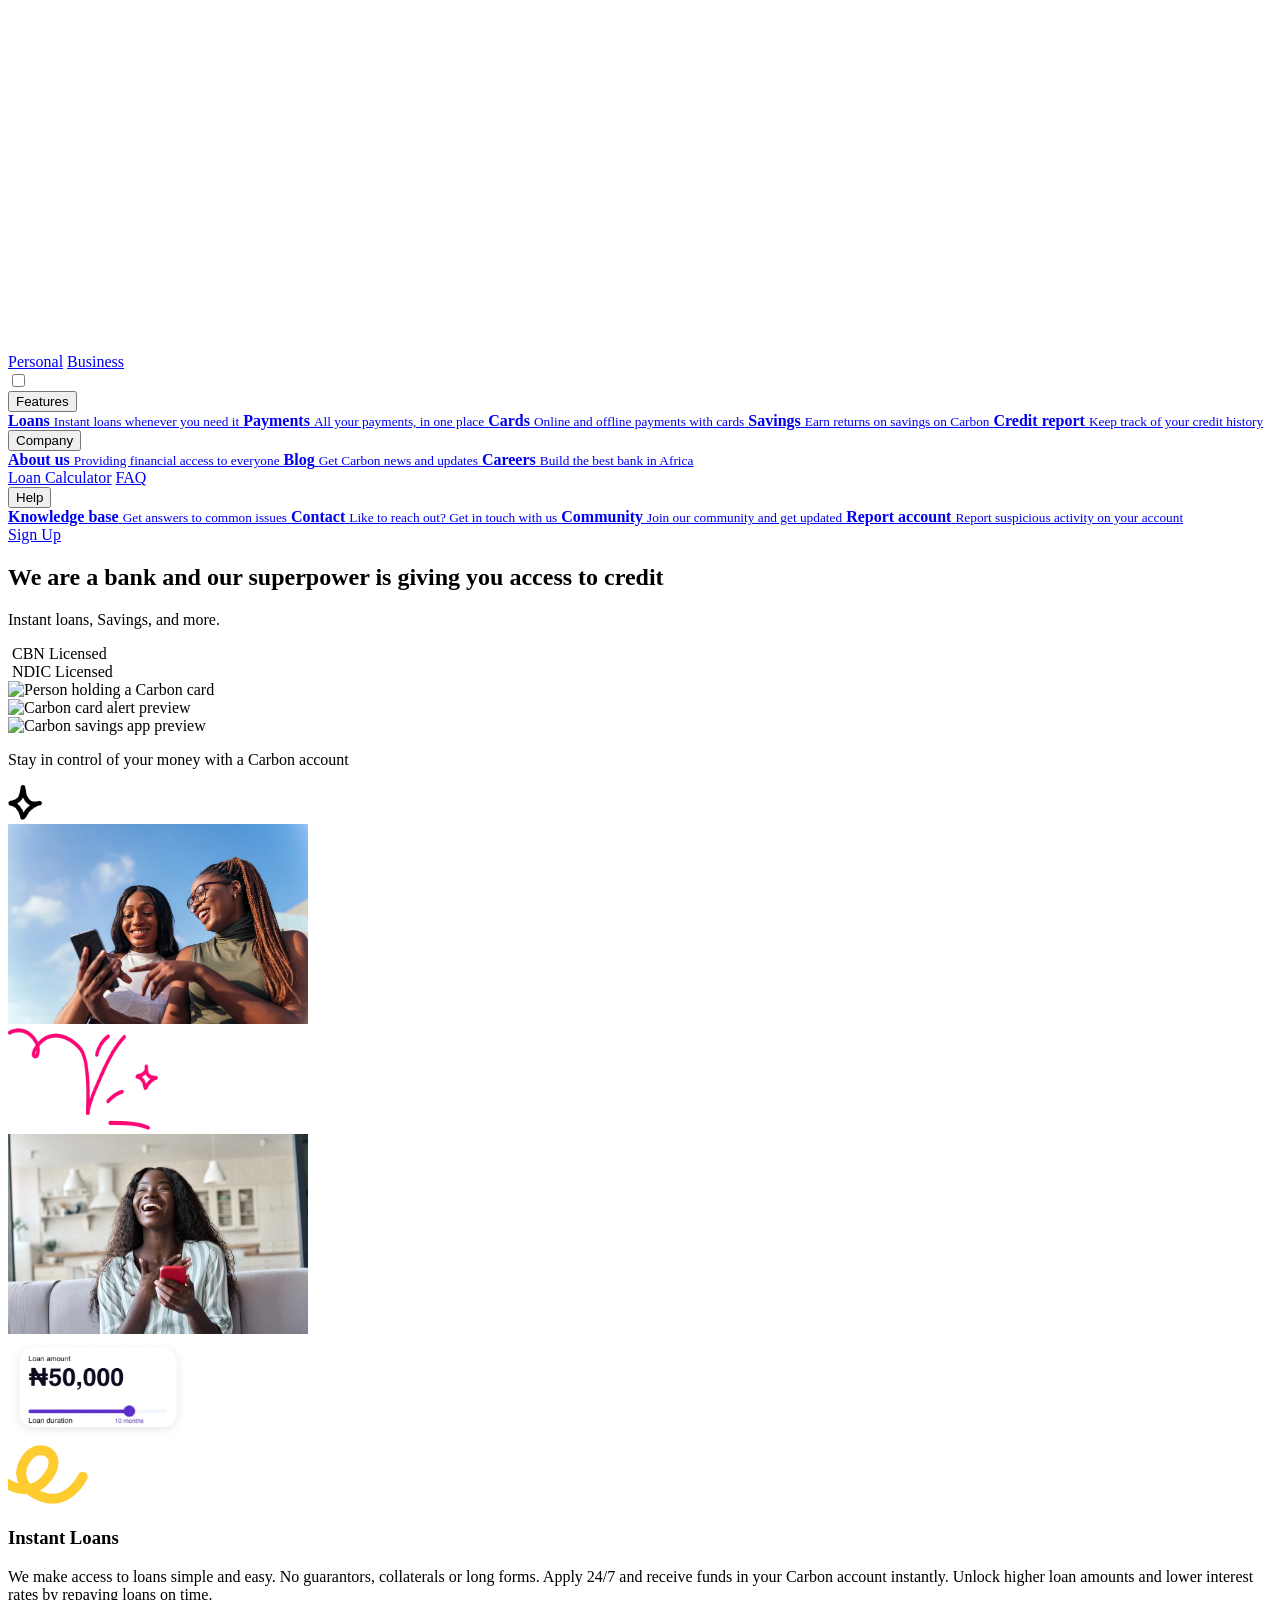
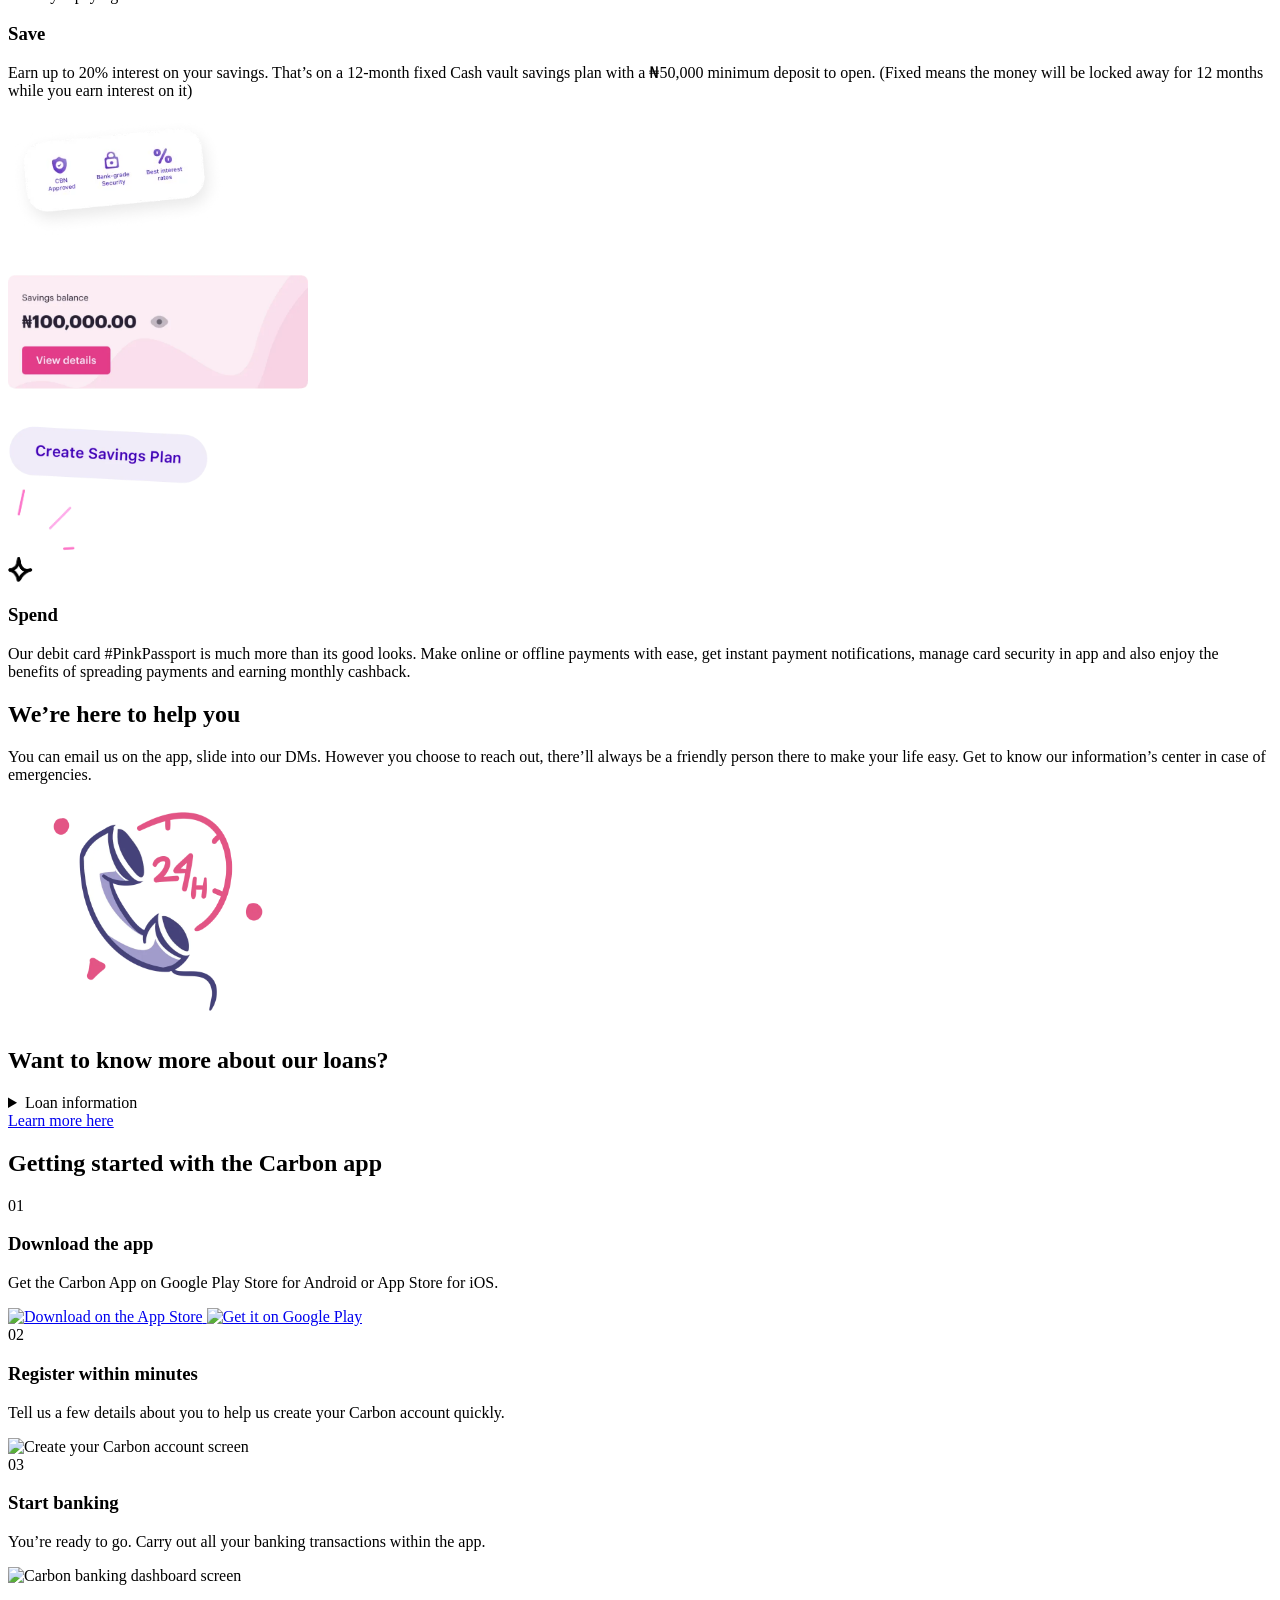
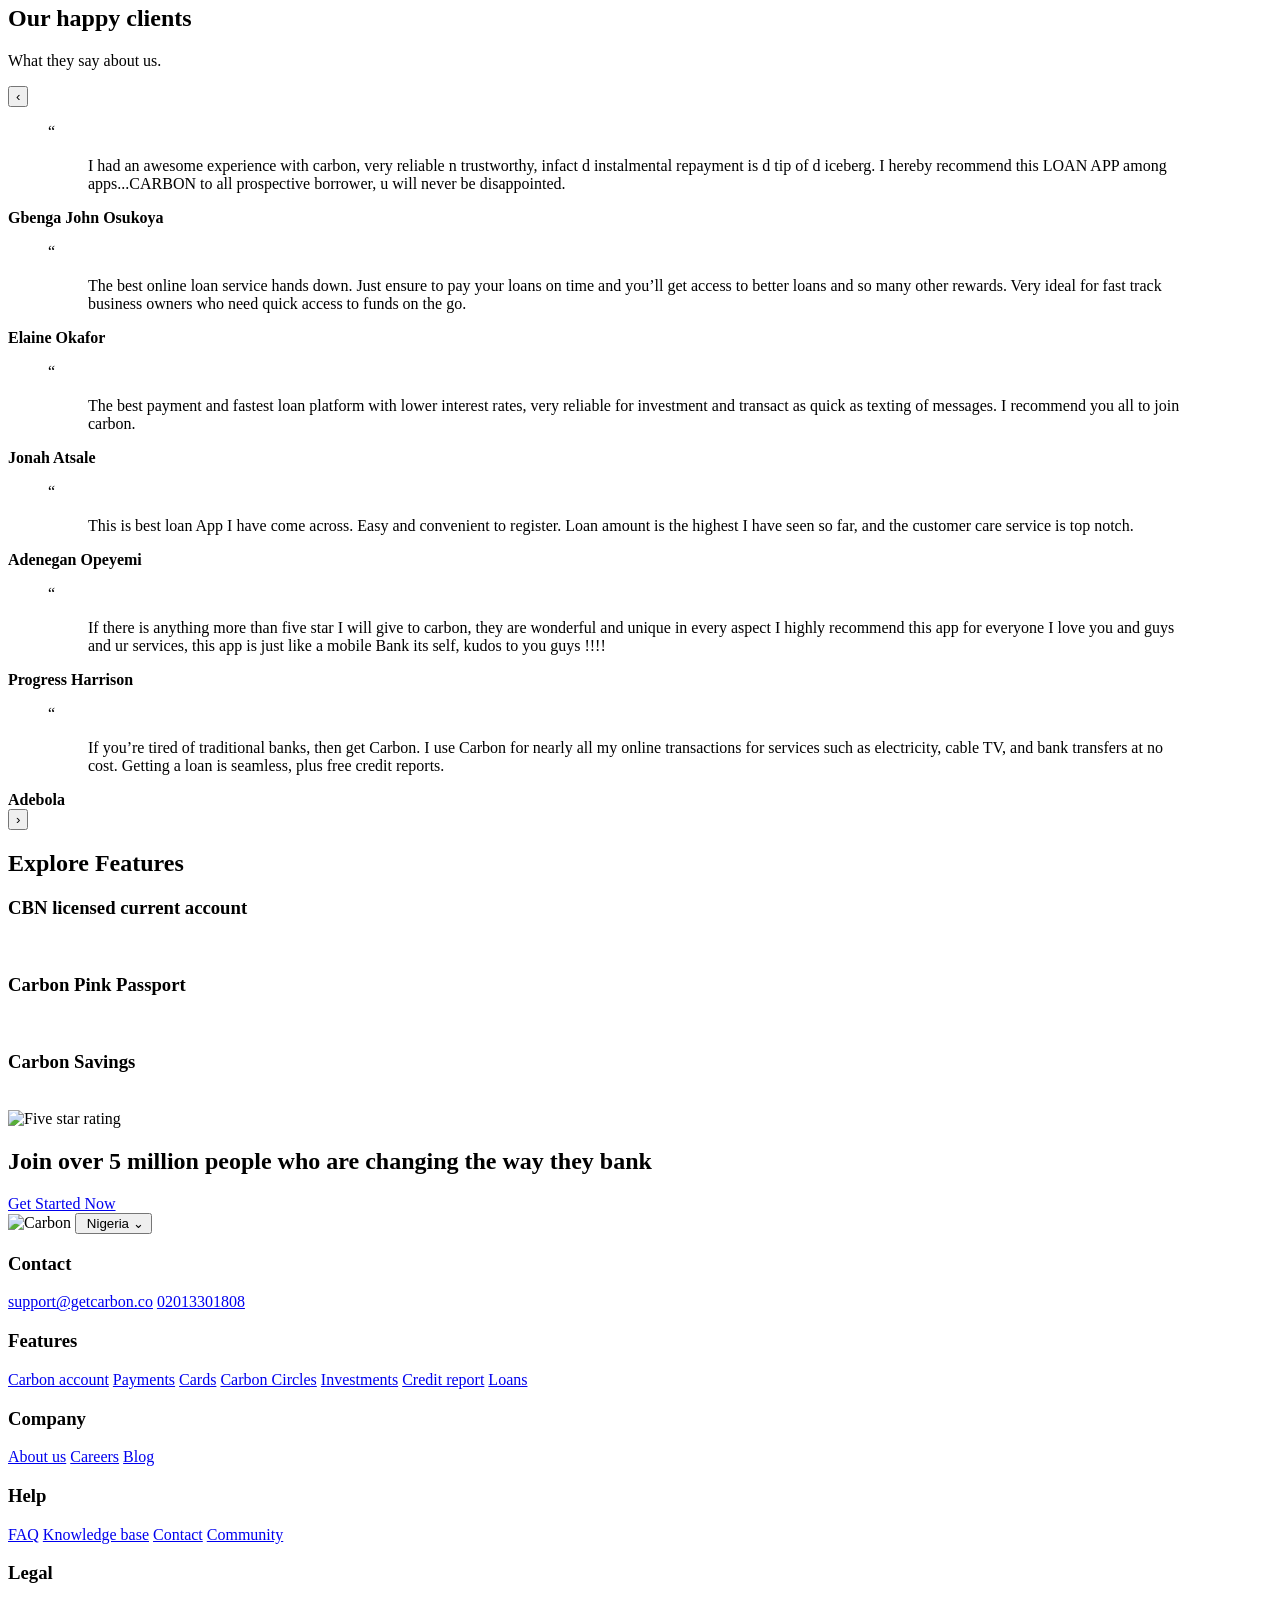
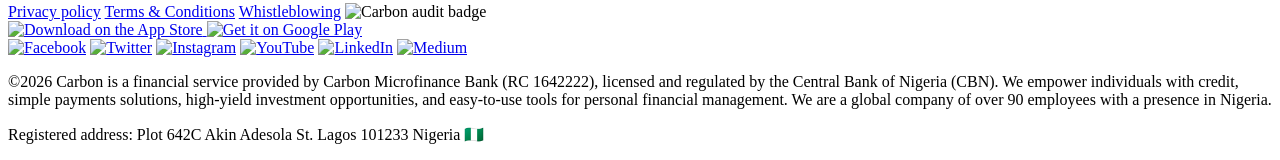
==== index.html @ a8d2ed05 "all" ====
<!doctype html>
<html lang="en">
  <head>
    <meta charset="UTF-8" />
    <meta name="viewport" content="width=device-width, initial-scale=1.0" />
    <link rel="stylesheet" href="./homepage.css" />
    <title>Carbon Homepage</title>
  </head>
  <body>
    <!-- styling header - start -->
    <header class="site-header">
      <nav class="navbar">
        <a class="brand" href="#">
          <img src="../img4faq/carbon logo.webp" alt="Carbon" />
        </a>

        <div class="plan-links" aria-label="Account type">
          <a href="#" class="active">Personal</a>
          <a href="../business.html">Business</a>
        </div>

        <input type="checkbox" id="menu-toggle" class="menu-toggle" />
        <label class="menu-button" for="menu-toggle" aria-label="Toggle menu">
          <span></span>
          <span></span>
          <span></span>
        </label>

        <!-- <div class="nav-menu">
          <div class="mobile-plan-links" aria-label="Account type">
            <a href="#" class="active">Personal</a>
            <a href="#">Business</a>
          </div> -->

          <div class="nav-item has-dropdown">
            <button class="nav-trigger" type="button">Features</button>
            <div class="dropdown features-dropdown">
              <div class="dropdown-arrow"></div>
              <a href="#" class="dropdown-link">
                <span class="drop-icon icon-loans"></span>
                <span>
                  <strong>Loans</strong>
                  <small>Instant loans whenever you need it</small>
                </span>
              </a>
              <a href="#" class="dropdown-link">
                <span class="drop-icon icon-pay"></span>
                <span>
                  <strong>Payments</strong>
                  <small>All your payments, in one place</small>
                </span>
              </a>
              <a href="#" class="dropdown-link">
                <span class="drop-icon icon-card"></span>
                <span>
                  <strong>Cards</strong>
                  <small>Online and offline payments with cards</small>
                </span>
              </a>
               <a href="#" class="dropdown-link">
                <span class="drop-icon icon-save"></span>
                <span>
                  <strong>Savings</strong>
                  <small>Earn returns on savings on Carbon</small>
                </span>
              </a>
              <a href="#" class="dropdown-link">
                <!-- <span class="drop-icon icon-report"></span> -->
                <span>
                  <!-- <strong>Credit report</strong> -->
                  <!-- <small>Keep track of your credit history</small> -->
                </span>
              </a>
              <a href="#" class="dropdown-link">
                <span class="drop-icon icon-report"></span>
                <span>
                  <strong>Credit report</strong>
                  <small>Keep track of your credit history</small>
                </span>
              </a>
            </div>
          </div>

          <div class="nav-item has-dropdown">
            <button class="nav-trigger" type="button">Company</button>
            <div class="dropdown company-dropdown">
              <div class="dropdown-arrow"></div>
              <a href="#" class="dropdown-link">
                <span class="drop-icon icon-about"></span>
                <span>
                  <strong>About us</strong>
                  <small>Providing financial access to everyone</small>
                </span>
              </a>
              <a href="#" class="dropdown-link">
                <span class="drop-icon icon-blog"></span>
                <span>
                  <strong>Blog</strong>
                  <small>Get Carbon news and updates</small>
                </span>
              </a>
              <a href="#" class="dropdown-link">
                <span class="drop-icon icon-career"></span>
                <span>
                  <strong>Careers</strong>
                  <small>Build the best bank in Africa</small>
                </span>
              </a>
              
            </div>
          </div>

          <a class="nav-link" href="../loanCalculator.html">Loan Calculator</a>
          <a class="nav-link" href="../faqs.html">FAQ</a>

          <div class="nav-item has-dropdown">
            <button class="nav-trigger" type="button">Help</button>
            <div class="dropdown help-dropdown">
              <div class="dropdown-arrow"></div>
              <a href="#" class="dropdown-link">
                <span class="drop-icon icon-knowledge"></span>
                <span>
                  <strong>Knowledge base</strong>
                  <small>Get answers to common issues</small>
                </span>
              </a>
              <a href="#" class="dropdown-link">
                <span class="drop-icon icon-contact"></span>
                <span>
                  <strong>Contact</strong>
                  <small>Like to reach out? Get in touch with us</small>
                </span>
              </a>
              <a href="#" class="dropdown-link">
                <span class="drop-icon icon-community"></span>
                <span>
                  <strong>Community</strong>
                  <small>Join our community and get updated</small>
                </span>
              </a>
              <a href="#" class="dropdown-link">
                <span class="drop-icon icon-warning"></span>
                <span>
                  <strong>Report account</strong>
                  <small>Report suspicious activity on your account</small>
                </span>
              </a>
            </div>
          </div>

          <a class="signup-btn" href="../signUp.html">Sign Up</a>
        </div>
      </nav>
    </header>
    <!-- styling header - end -->

    <!-- styling hero section - start -->
    <main>
      <section class="hero-section">
        <div class="hero-container">
          <div class="hero-copy">
            <h1>
              We are a bank and our <span>superpower</span> is giving you access
              to <span>credit</span>
            </h1>
            <p>Instant loans, Savings, and more.</p>

            <div class="license-row">
              <div class="license-item">
                <img
                  src="https://cdn.prod.website-files.com/6453bf08503f6d73d5ffe98e/6454ea3e1748c98b28455ea2_CBN%20logo.webp"
                  alt=""
                />
                <span>CBN Licensed</span>
              </div>
              <div class="license-item">
                <img
                  src="https://cdn.prod.website-files.com/6453bf08503f6d73d5ffe98e/6454ea411748c9e878455f08_NDIC%20logo.webp"
                  alt=""
                />
                <span>NDIC Licensed</span>
              </div>
            </div>
          </div>

          <div class="hero-visual" aria-label="Carbon app product preview">
            <div class="hero-slide slide-one">
              <img
                class="hero-person"
                src="https://cdn.prod.website-files.com/6453bf08503f6d73d5ffe98e/67a9f6ff522da2e9fe4ecd03_woman-card-1.png"
                alt="Person holding a Carbon card"
              />
              <img
                class="floating-card card-market"
                src="https://cdn.prod.website-files.com/6453bf08503f6d73d5ffe98e/65f042e6f8c3355833edacfa_Circle%20Market.png"
                alt=""
              />
              <img
                class="shape-back"
                src="https://cdn.prod.website-files.com/6453bf08503f6d73d5ffe98e/6454ea4148fc7b239d858c87_vector%20shape.webp"
                alt=""
              />
            </div>

            <div class="hero-slide slide-two">
              <img
                class="phone-card"
                src="https://cdn.prod.website-files.com/6453bf08503f6d73d5ffe98e/6454ea3c7ae02d714b0a6a77_card%20alert%20hero%202.webp"
                alt="Carbon card alert preview"
              />
              <img
                class="save-card"
                src="https://cdn.prod.website-files.com/6453bf08503f6d73d5ffe98e/645ad645b2f0b5e27959e28c_save%20card%202.webp"
                alt=""
              />
            </div>

            <div class="hero-slide slide-three">
              <img
                class="savings-card"
                src="https://cdn.prod.website-files.com/6453bf08503f6d73d5ffe98e/645ad69eccab5779154c7b4f_savings%20main%20card.webp"
                alt="Carbon savings app preview"
              />
            </div>
          </div>
        </div>
      </section>
    </main>
    <!-- styling hero section - end -->

    <!-- styling the stay in control section - start -->
    <section>
      <div class="stay-in-control-wrapper">
        <div class="sic-container">
          <div class="sic-box">
            <p class="sic-paragraph">
              Stay in control of your money with a Carbon account
            </p>
          </div>

          <div class="threeimages-container">
            <div class="black-kite">
              <img
                src="./img4homepage/black kite.webp"
                alt=""
                width="35px"
                height="35px"
              />
            </div>
            <div class="smiling-girls">
              <img
                src="./img4homepage/girls smiling at a phone .webp"
                alt=""
                width="300px"
                height="200.09px"
              />
            </div>
            <!-- <div class="red-kite">
              <img src="./img4homepage/red kite.webp" alt="" />
            </div> -->
            <div class="sic-redRibbon">
              <img
                src="./img4homepage/stay in control red ribbon.webp"
                alt=""
                width="150px"
                height="101.73px"
              />
            </div>
          </div>
        </div>
      </div>
    </section>
    <!-- styling the stay in control section - end -->

    <section>
      <!-- styling the instant loan section - start -->
      <div class="instant-loan-wrapper">
        <div class="instant-loan-container">
          <div class="il-images-box">
            <div class="il-happy-woman">
              <img
                src="./img4homepage/instant-loan-happy-woman.webp"
                alt="instant-loan-happy-woman"
                width="300px"
                height="200.09px"
              />
            </div>
            <div class="il-loanAmount">
              <img
                src="./img4homepage/instant-loan-amount.webp"
                alt="instant-loan-amount"
                width="180px"
                height="103.81px"
              />
            </div>
            <div class="il-yellowRibbon">
              <img
                src="./img4homepage/instant-loan-yellow-ribbon.webp"
                alt="instant-loan-yellow-ribbon"
                width="80px"
                height="58.98px"
              />
            </div>
          </div>

          <div class="il-texts">
            <h3 class="il-header">Instant Loans</h3>
            <p class="il-paragraph">
              We make access to loans simple and easy. No guarantors,
              collaterals or long forms. Apply 24/7 and receive funds in your
              Carbon account instantly. Unlock higher loan amounts and lower
              interest rates by repaying loans on time.
            </p>
          </div>
        </div>
      </div>
      <!-- styling the instant loan section - end -->

      <!-- styling the save section - start -->
      <div class="save-wrapper">
        <div class="save-container">
          <div class="save-texts">
            <h3 class="save-header">Save</h3>
            <p class="save-paragraph">
              Earn up to 20% interest on your savings. That’s on a 12-month
              fixed Cash vault savings plan with a ₦50,000 minimum deposit to
              open. (Fixed means the money will be locked away for 12 months
              while you earn interest on it)
            </p>
          </div>

          <div class="save-images">
            <div class="cbn-approved">
              <img
                src="./img4homepage/cbn-approved.webp"
                alt=""
                width="220px"
                height="121.91px"
              />
            </div>
            <div class="savings-balance">
              <img
                src="./img4homepage/savings-balance.webp"
                alt=""
                width="300px"
                height="178.39px"
              />
            </div>
            <div class="create-savings">
              <img
                src="./img4homepage/create-savings-plan.webp"
                alt=""
                width="200px"
                height="59.07px"
              />
            </div>
            <div class="three-lines">
              <img
                src="./img4homepage/three-lines.webp"
                alt=""
                width="80px"
                height="64.97px"
              />
            </div>
            <div class="black-kite">
              <img
                src="./img4homepage/black kite.webp"
                alt=""
                width="25px"
                height="25px"
              />
            </div>
          </div>
        </div>
      </div>
      <!-- styling the save section - end -->
    </section>

    <!-- styling the spend section - start -->
    <section>
      <div class="spend-wrapper">
        <div class="spend-container">
          <div class="spend-texts">
            <h3 class="spend-header">Spend</h3>
            <p class="spend-paragraph">
              Our debit card <span>#PinkPassport</span> is much more than its
              good looks. Make online or offline payments with ease, get instant
              payment notifications, manage card security in app and also enjoy
              the benefits of spreading payments and earning monthly cashback.
            </p>
          </div>
        </div>
      </div>
    </section>
    <!-- styling the spend section - end -->

    <!-- styling the we're here to help you section - start -->
    <section>
      <div class="help-you-wrapper">
        <div class="help-you-container">
          <div class="help-you-texts">
            <h2 class="help-you-header">We’re here to help you</h2>
            <p class="help-you-paragraph">
              You can email us on the app, slide into our DMs. However you
              choose to reach out, there’ll always be a friendly person there to
              make your life easy. Get to know our information’s center in case
              of emergencies.
            </p>
          </div>

          <div class="telephone-box">
            <img
              src="./img4homepage/telephone-image.webp"
              alt=""
              width="300px"
              height="223.16px"
            />
          </div>
        </div>
      </div>
    </section>
    <!-- styling the we're here to help you section - end -->

    <!-- styling the know more section - start -->
    <section class="know-more-section">
      <div class="know-more-wrapper">
        <h2 class="know-more-header">Want to know more about our loans?</h2>

        <details class="know-more-accordion">
          <summary class="know-more-summary">
            <span>Loan information</span>
            <span class="know-more-icon"></span>
          </summary>
          <div class="know-more-content">
            <h3>Change the way you achieve your goals</h3>
            <p>
              We’ve made loans easily accessible to you to help you reach your
              goals and stay in control.
            </p>

            <h3>What you need to know about our loans</h3>
            <ul>
              <li>
                Loan amounts range between ₦2,500 to ₦1,000,000 with repayment
                periods from 61 days to 12 months at monthly interest rates that
                range from 4.5% to 30%.
              </li>
              <li>The Max APR is 195% per annum.</li>
              <li>No collateral or guarantor is necessary.</li>
              <li>No hidden fees.</li>
              <li>
                You unlock higher loan amounts by repaying early and carrying
                out other transactions on the app.
              </li>
            </ul>

            <h3>Representative example</h3>
            <p>
              Loan amount of ₦1,000,000 borrowed for 12 months. Monthly Interest
              Rate: 4.5%. Total amount payable: ₦1,540,000. APR: 54%. 0.03333%
              per day late fee.
            </p>
          </div>
        </details>

        <a class="know-more-btn" href="#"> Learn more here </a>
      </div>
    </section>
    <!-- styling the know more section - end -->

    <!-- styling the getting started w the carbon section - start -->
    <section class="getting-started-section">
      <div class="getting-started-container">
        <h2 class="getting-started-header">
          Getting started with the Carbon app
        </h2>

        <div class="getting-started-cards">
          <article class="getting-started-card">
            <div class="getting-card-top">
              <span class="step-badge">01</span>
              <h3>Download the app</h3>
              <p>
                Get the Carbon App on Google Play Store for Android or App Store
                for iOS.
              </p>
            </div>
            <div class="getting-card-bottom store-panel">
              <a href="https://app.adjust.com/n1z55dp">
                <img
                  src="https://cdn.prod.website-files.com/6453bf08503f6d73d5ffe98e/6454ea3cf1c1c66dc0359d17_Apple%20Store%20icon.svg"
                  alt="Download on the App Store"
                />
              </a>
              <a
                href="https://play.google.com/store/apps/details?id=com.lenddo.mobile.paylater"
              >
                <img
                  src="https://cdn.prod.website-files.com/6453bf08503f6d73d5ffe98e/6454ea41a1a2ca2c84595489_Google%20Play%20Store%20icon.svg"
                  alt="Get it on Google Play"
                />
              </a>
            </div>
          </article>

          <article class="getting-started-card">
            <div class="getting-card-top">
              <span class="step-badge">02</span>
              <h3>Register within minutes</h3>
              <p>
                Tell us a few details about you to help us create your Carbon
                account quickly.
              </p>
            </div>
            <div class="getting-card-bottom phone-panel">
              <img
                src="https://cdn.prod.website-files.com/6453bf08503f6d73d5ffe98e/6454ea40ef6fe46a6825abe2_step%202.webp"
                alt="Create your Carbon account screen"
              />
            </div>
          </article>

          <article class="getting-started-card">
            <div class="getting-card-top">
              <span class="step-badge">03</span>
              <h3>Start banking</h3>
              <p>
                You’re ready to go. Carry out all your banking transactions
                within the app.
              </p>
            </div>
            <div class="getting-card-bottom phone-panel">
              <img
                src="https://cdn.prod.website-files.com/6453bf08503f6d73d5ffe98e/6454ea409b6df40d2c625d8f_step%203.webp"
                alt="Carbon banking dashboard screen"
              />
            </div>
          </article>
        </div>
      </div>
    </section>
    <!-- styling the getting started w the carbon section - end -->

    <!-- styling the our happy clients section - start -->
    <section class="happy-clients-section">
      <div class="happy-clients-container">
        <div class="happy-clients-top">
          <div>
            <h2 class="happy-clients-header">Our happy clients</h2>
            <p class="happy-clients-subtitle">What they say about us.</p>
          </div>

          <div class="testimonial-dots" aria-hidden="true">
            <span></span>
            <span></span>
            <span></span>
            <span></span>
            <span></span>
            <span></span>
          </div>
        </div>

        <div class="testimonial-stage">
          <button class="testimonial-arrow testimonial-prev" type="button">
            ‹
          </button>

          <div class="testimonial-viewport">
            <div class="testimonial-track">
              <div class="testimonial-slide">
                <figure class="testimonial-card">
                  <div class="quote-mark">“</div>
                  <blockquote>
                    I had an awesome experience with carbon, very reliable n
                    trustworthy, infact d instalmental repayment is d tip of d
                    iceberg. I hereby recommend this LOAN APP among
                    apps...CARBON to all prospective borrower, u will never be
                    disappointed.
                  </blockquote>
                </figure>
                <div class="testimonial-author">
                  <div class="testimonial-avatar avatar-one"></div>
                  <strong>Gbenga John Osukoya</strong>
                </div>
              </div>

              <div class="testimonial-slide">
                <figure class="testimonial-card">
                  <div class="quote-mark">“</div>
                  <blockquote>
                    The best online loan service hands down. Just ensure to pay
                    your loans on time and you’ll get access to better loans and
                    so many other rewards. Very ideal for fast track business
                    owners who need quick access to funds on the go.
                  </blockquote>
                </figure>
                <div class="testimonial-author">
                  <div class="testimonial-avatar avatar-two"></div>
                  <strong>Elaine Okafor</strong>
                </div>
              </div>

              <div class="testimonial-slide">
                <figure class="testimonial-card">
                  <div class="quote-mark">“</div>
                  <blockquote>
                    The best payment and fastest loan platform with lower
                    interest rates, very reliable for investment and transact as
                    quick as texting of messages. I recommend you all to join
                    carbon.
                  </blockquote>
                </figure>
                <div class="testimonial-author">
                  <div class="testimonial-avatar avatar-three"></div>
                  <strong>Jonah Atsale</strong>
                </div>
              </div>

              <div class="testimonial-slide">
                <figure class="testimonial-card">
                  <div class="quote-mark">“</div>
                  <blockquote>
                    This is best loan App I have come across. Easy and
                    convenient to register. Loan amount is the highest I have
                    seen so far, and the customer care service is top notch.
                  </blockquote>
                </figure>
                <div class="testimonial-author">
                  <div class="testimonial-avatar avatar-four"></div>
                  <strong>Adenegan Opeyemi</strong>
                </div>
              </div>

              <div class="testimonial-slide">
                <figure class="testimonial-card">
                  <div class="quote-mark">“</div>
                  <blockquote>
                    If there is anything more than five star I will give to
                    carbon, they are wonderful and unique in every aspect I
                    highly recommend this app for everyone I love you and guys
                    and ur services, this app is just like a mobile Bank its
                    self, kudos to you guys !!!!
                  </blockquote>
                </figure>
                <div class="testimonial-author">
                  <div class="testimonial-avatar avatar-five"></div>
                  <strong>Progress Harrison</strong>
                </div>
              </div>

              <div class="testimonial-slide">
                <figure class="testimonial-card">
                  <div class="quote-mark">“</div>
                  <blockquote>
                    If you’re tired of traditional banks, then get Carbon. I use
                    Carbon for nearly all my online transactions for services
                    such as electricity, cable TV, and bank transfers at no
                    cost. Getting a loan is seamless, plus free credit reports.
                  </blockquote>
                </figure>
                <div class="testimonial-author">
                  <div class="testimonial-avatar avatar-six"></div>
                  <strong>Adebola</strong>
                </div>
              </div>
            </div>
          </div>

          <button class="testimonial-arrow testimonial-next" type="button">
            ›
          </button>
        </div>
      </div>
    </section>
    <!-- styling the our happy clients section - end -->

    <!-- styling the explore features section - start -->
    <section class="explore-features-section">
      <div class="explore-features-container">
        <h2 class="explore-features-header">Explore Features</h2>

        <div class="explore-feature-cards">
          <article class="explore-feature-card feature-account">
            <h3>CBN licensed current account</h3>
            <img
              src="https://cdn.prod.website-files.com/6453bf08503f6d73d5ffe98e/6454ea3f48fc7bd5a5858c7e_lock.webp"
              alt=""
            />
          </article>

          <article class="explore-feature-card feature-passport">
            <h3>Carbon Pink Passport</h3>
            <img
              src="https://cdn.prod.website-files.com/6453bf08503f6d73d5ffe98e/67ab09f4602e1a759a7ead82_debit-card.png"
              alt=""
            />
          </article>

          <article class="explore-feature-card feature-savings">
            <h3>Carbon Savings</h3>
            <img
              src="https://cdn.prod.website-files.com/6453bf08503f6d73d5ffe98e/646613989ac983ebfa9ce8a1_Savings%201.webp"
              alt=""
            />
          </article>
        </div>
      </div>
    </section>
    <!-- styling the explore features section - end -->

    <!-- styling the five star section - start -->
    <section class="five-star-section">
      <div class="five-star-container">
        <img
          class="five-star-rating"
          src="https://cdn.prod.website-files.com/6453bf08503f6d73d5ffe98e/645df70bfe34a96ff873264b_rating%20-%205%20star.svg"
          alt="Five star rating"
        />
        <h2 class="five-star-header">
          Join over <span>5 million</span> people who are changing the way they
          bank
        </h2>
        <a class="five-star-btn" href="../signUp.html">Get Started Now</a>
      </div>
    </section>
    <!-- styling the five star section - end -->

    <!-- styling the footer - start -->
    <footer class="carbon-home-footer">
      <div class="footer-main">
        <div class="footer-brand-col">
          <img
            class="footer-logo"
            src="https://cdn.prod.website-files.com/6453bf08503f6d73d5ffe98e/6453eb55073030cb720870f7_carbon-logo-white.webp"
            alt="Carbon"
          />

          <button class="country-select" type="button">
            <img
              src="https://cdn.prod.website-files.com/6453bf08503f6d73d5ffe98e/645e07941b9dbaee684fcf82_Image%2048.svg"
              alt=""
            />
            Nigeria
            <span>⌄</span>
          </button>

          <div class="footer-contact">
            <h3>Contact</h3>
            <a href="mailto:support@getcarbon.co">support@getcarbon.co</a>
            <a href="tel:02013301808">02013301808</a>
          </div>
        </div>

        <div class="footer-links-col">
          <h3>Features</h3>
          <a href="#">Carbon account</a>
          <a href="#">Payments</a>
          <a href="#">Cards</a>
          <a href="#">Carbon Circles</a>
          <a href="#">Investments</a>
          <a href="#">Credit report</a>
          <a href="#">Loans</a>
        </div>

        <div class="footer-links-col">
          <h3>Company</h3>
          <a href="#">About us</a>
          <a href="#">Careers</a>
          <a href="#">Blog</a>
        </div>

        <div class="footer-links-col">
          <h3>Help</h3>
          <a href="../faqs.html">FAQ</a>
          <a href="#">Knowledge base</a>
          <a href="#">Contact</a>
          <a href="#">Community</a>
        </div>

        <div class="footer-links-col footer-legal-col">
          <h3>Legal</h3>
          <a href="#">Privacy policy</a>
          <a href="#">Terms &amp; Conditions</a>
          <a href="#">Whistleblowing</a>
          <img
            class="audit-badge"
            src="https://cdn.prod.website-files.com/6453bf08503f6d73d5ffe98e/69b024541b9fe8f08506f688_Screenshot%202026-03-10%20at%203.00.21%E2%80%AFPM.png"
            alt="Carbon audit badge"
          />
        </div>
      </div>

      <div class="footer-bottom">
        <div class="store-badges">
          <a href="#">
            <img
              src="https://cdn.prod.website-files.com/6453bf08503f6d73d5ffe98e/645e07941b9dbaee684fcf89_Download_on_the_App_Store_Badge.svg"
              alt="Download on the App Store"
            />
          </a>
          <a href="#">
            <img
              src="https://cdn.prod.website-files.com/6453bf08503f6d73d5ffe98e/645e07941b9dbaee684fcf86_Google_Play_Store_badge_EN.svg"
              alt="Get it on Google Play"
            />
          </a>
        </div>

        <div class="footer-socials">
          <a href="#"
            ><img
              src="https://cdn.prod.website-files.com/6453bf08503f6d73d5ffe98e/645e07941b9dbaee684fcf83_008-facebook.svg"
              alt="Facebook"
          /></a>
          <a href="#"
            ><img
              src="https://cdn.prod.website-files.com/6453bf08503f6d73d5ffe98e/645e07941b9dbaee684fcf8b_001-twitter.svg"
              alt="Twitter"
          /></a>
          <a href="#"
            ><img
              src="https://cdn.prod.website-files.com/6453bf08503f6d73d5ffe98e/645e07941b9dbaee684fcf8a_011-instagram.svg"
              alt="Instagram"
          /></a>
          <a href="#"
            ><img
              src="https://cdn.prod.website-files.com/6453bf08503f6d73d5ffe98e/645e07941b9dbaee684fcf88_007-youtube.svg"
              alt="YouTube"
          /></a>
          <a href="#"
            ><img
              src="https://cdn.prod.website-files.com/6453bf08503f6d73d5ffe98e/645e07941b9dbaee684fcf87_010-linkedin.svg"
              alt="LinkedIn"
          /></a>
          <a href="#"
            ><img
              src="https://cdn.prod.website-files.com/6453bf08503f6d73d5ffe98e/645e07941b9dbaee684fcf84_006-tumblr.svg"
              alt="Medium"
          /></a>
        </div>
      </div>

      <div class="footer-legal-text">
        <p>
          ©2026 Carbon is a financial service provided by Carbon Microfinance
          Bank (RC 1642222), licensed and regulated by the Central Bank of
          Nigeria (CBN). We empower individuals with credit, simple payments
          solutions, high-yield investment opportunities, and easy-to-use tools
          for personal financial management. We are a global company of over 90
          employees with a presence in Nigeria.
        </p>
        <p>
          Registered address: Plot 642C Akin Adesola St. Lagos 101233 Nigeria 🇳🇬
        </p>
      </div>
    </footer>
    <!-- styling the footer - end -->
  </body>
</html>
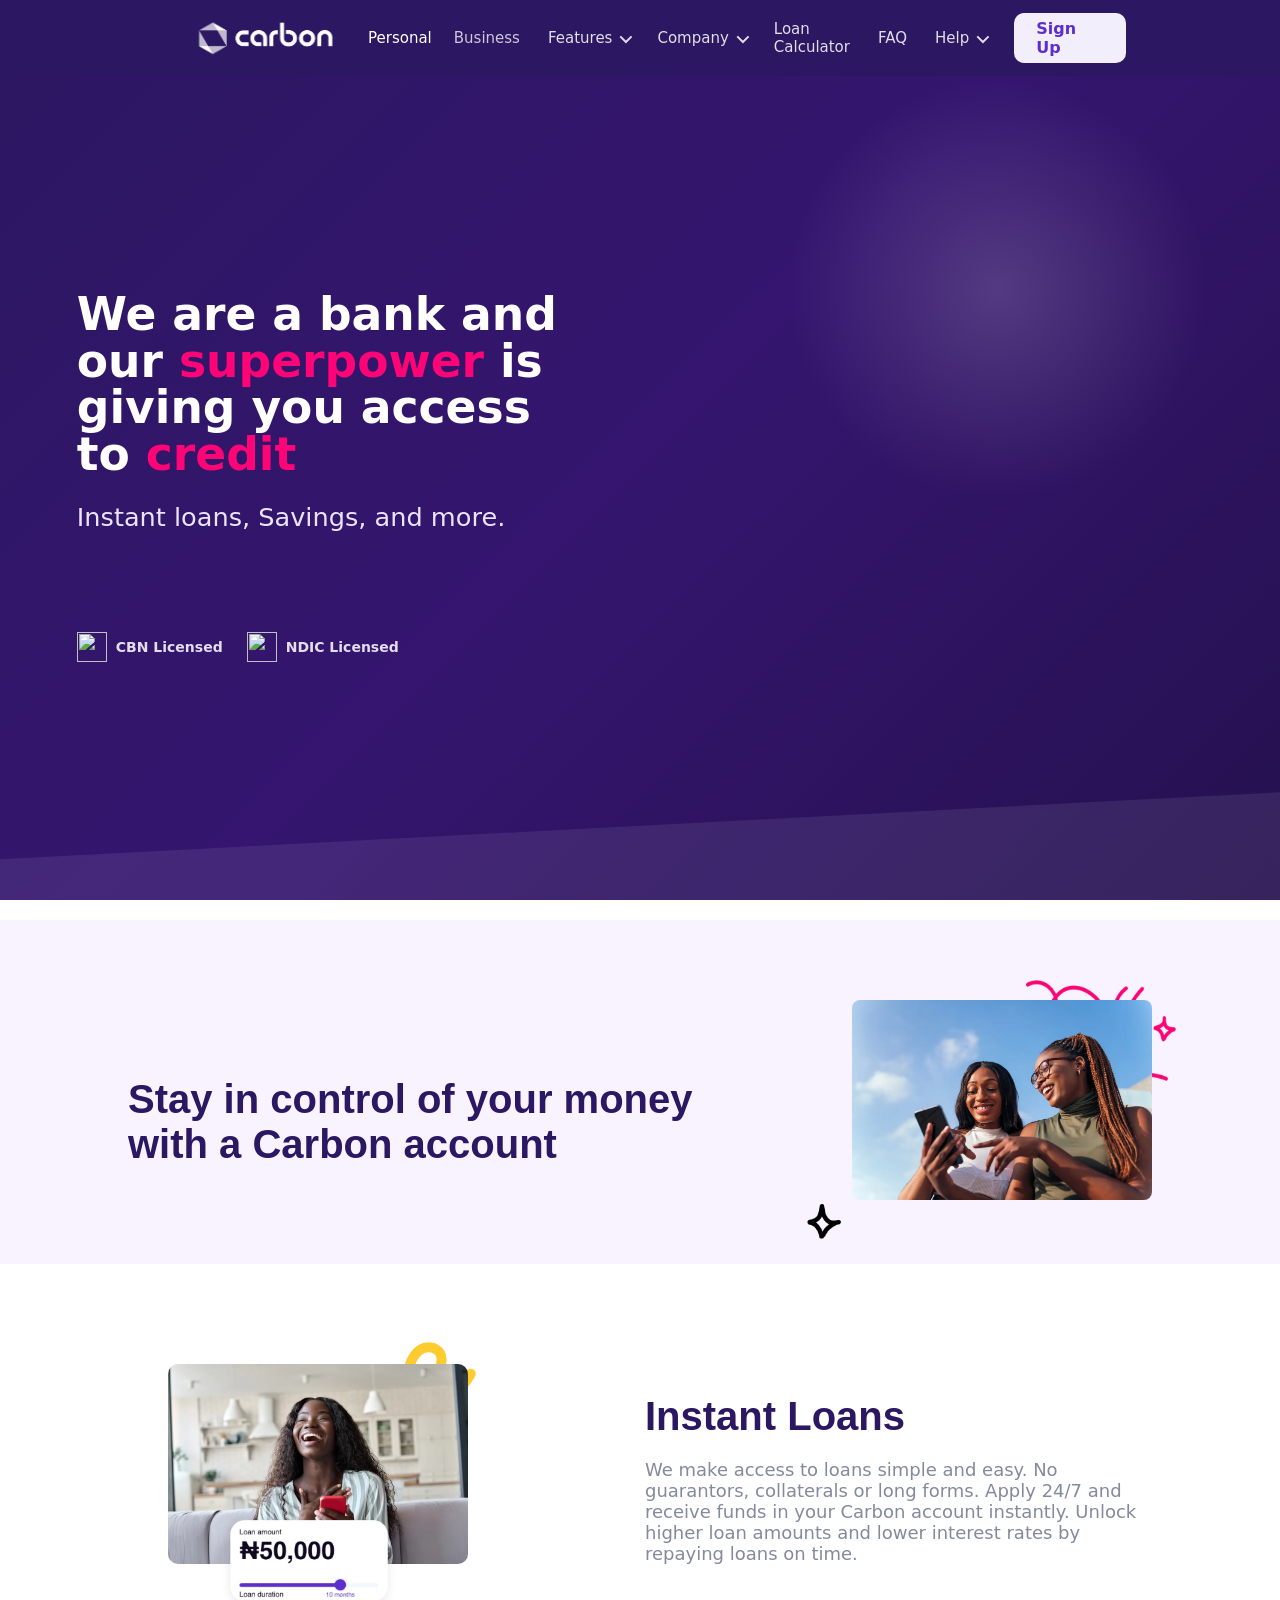
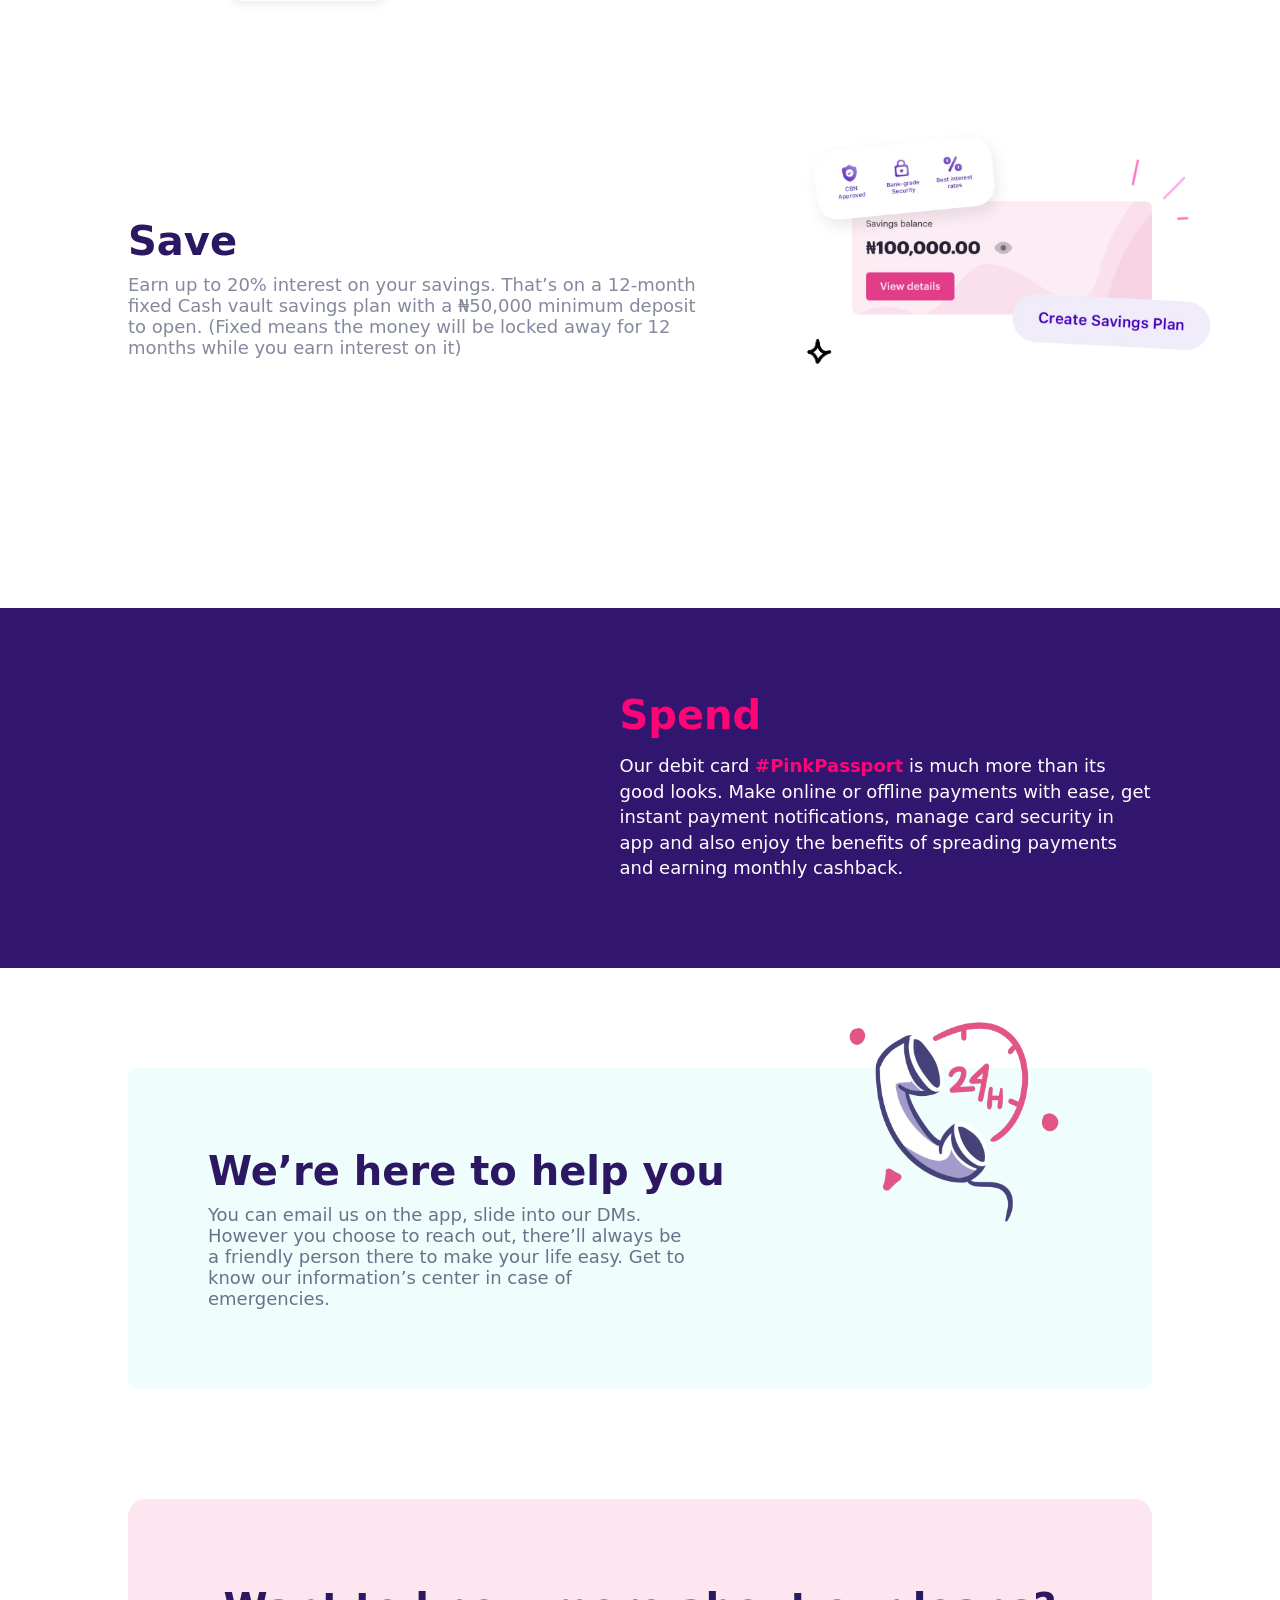
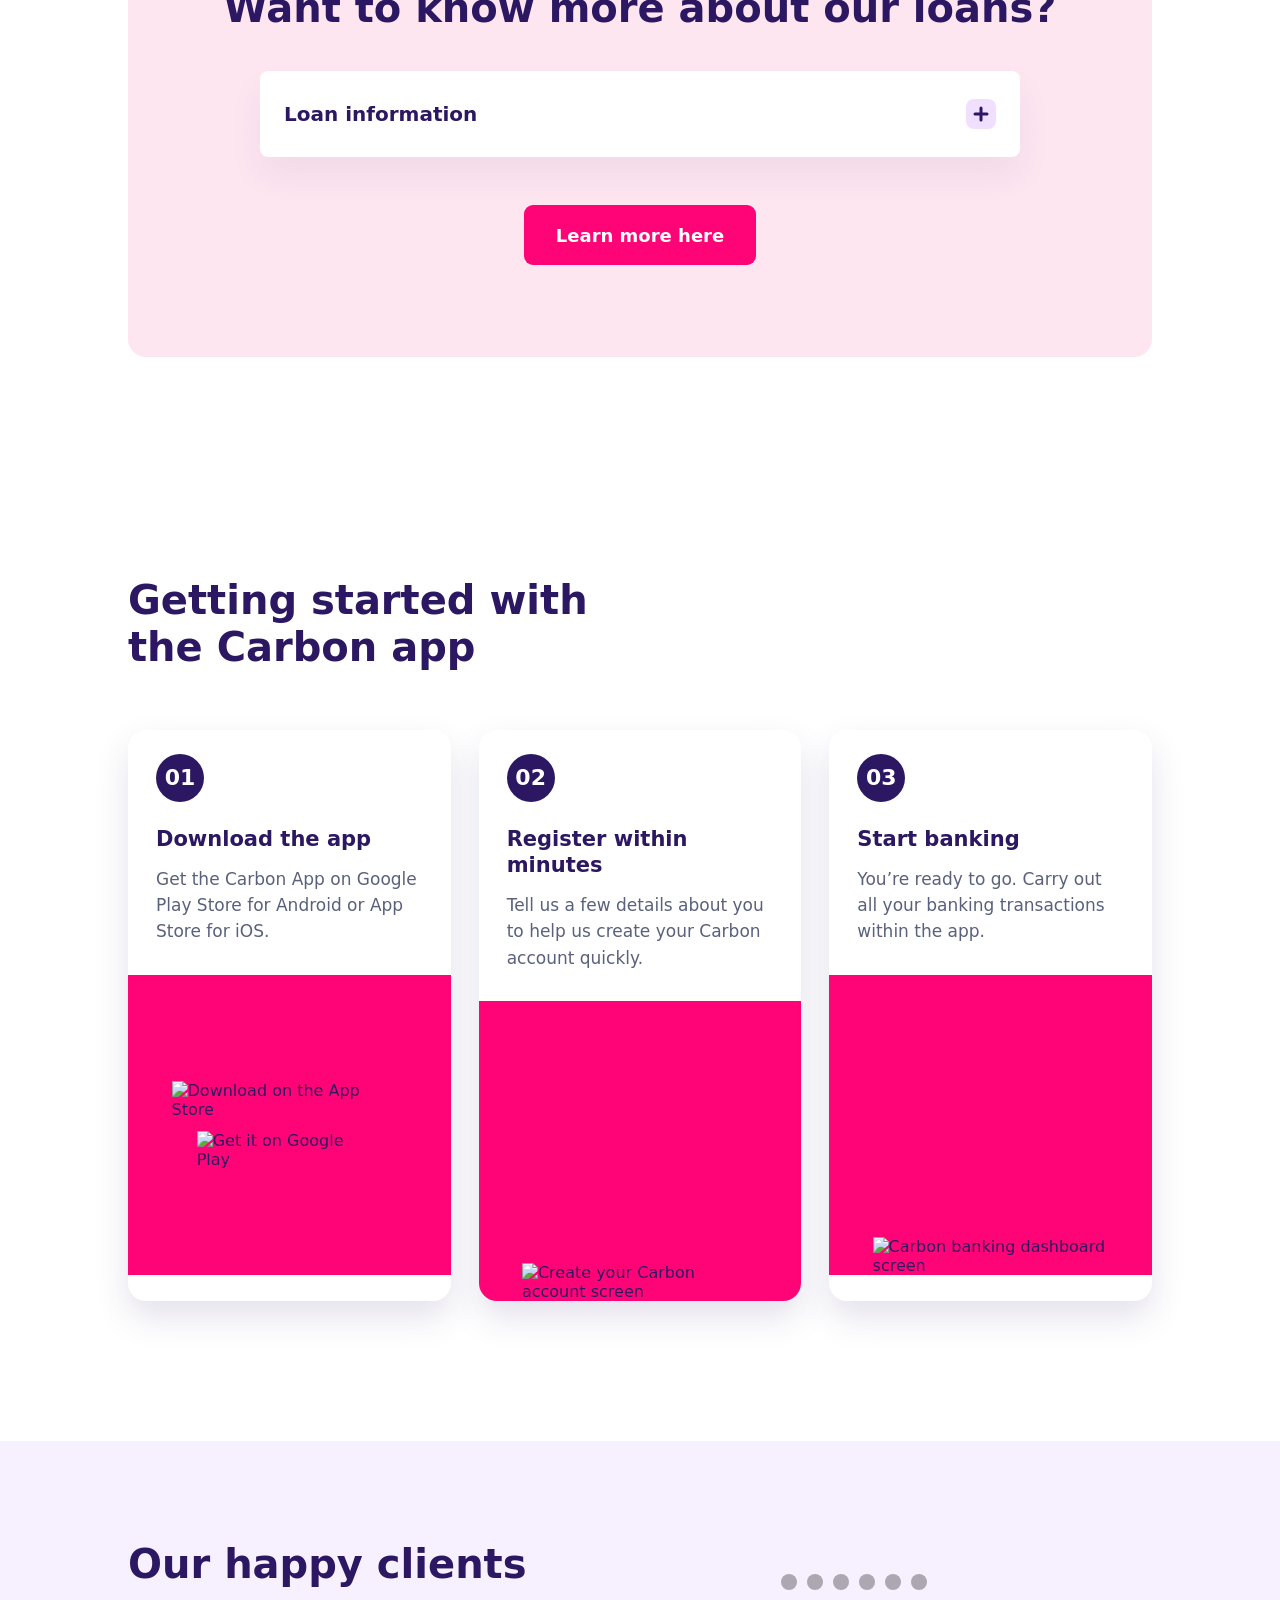
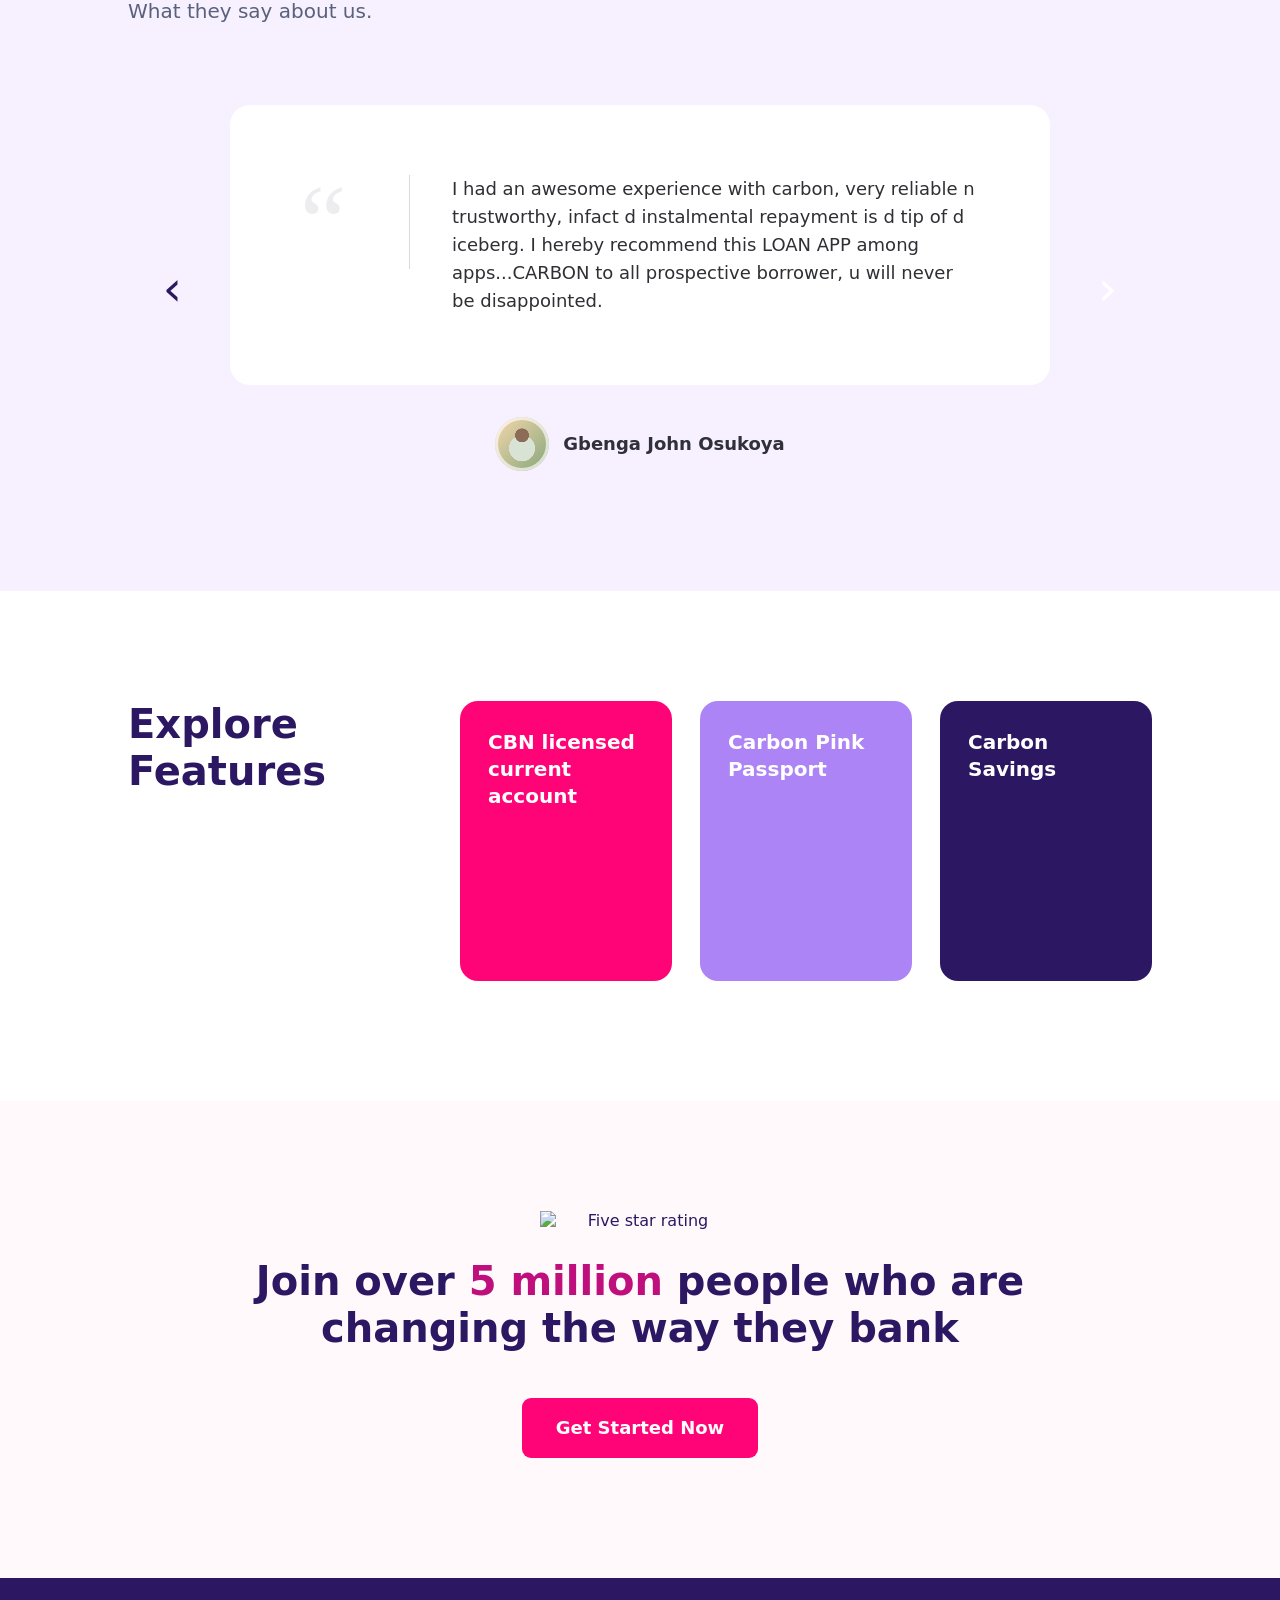
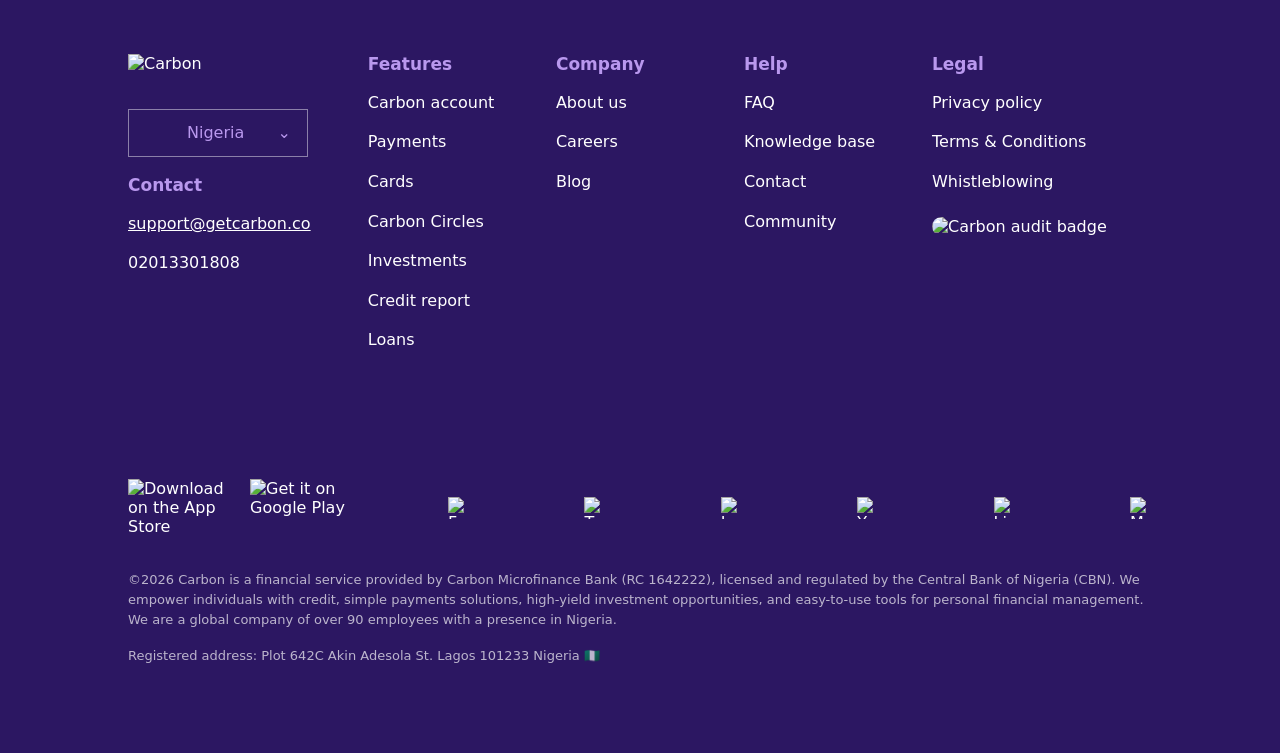
==== commit 07ce8443: "updated" ====
--- a/index.html
+++ b/index.html
@@ -3,7 +3,7 @@
   <head>
     <meta charset="UTF-8" />
     <meta name="viewport" content="width=device-width, initial-scale=1.0" />
-    <link rel="stylesheet" href="./homepage.css" />
+    <link rel="stylesheet" href="./index css/index.css" />
     <title>Carbon Homepage</title>
   </head>
   <body>
@@ -16,7 +16,7 @@
 
         <div class="plan-links" aria-label="Account type">
           <a href="#" class="active">Personal</a>
-          <a href="../business.html">Business</a>
+          <a href="./business/business.html" target="_blank">Business</a>
         </div>
 
         <input type="checkbox" id="menu-toggle" class="menu-toggle" />
@@ -110,8 +110,8 @@
             </div>
           </div>
 
-          <a class="nav-link" href="../loanCalculator.html">Loan Calculator</a>
-          <a class="nav-link" href="../faqs.html">FAQ</a>
+          <a class="nav-link" href="./loanCalculator/loanCalculator.html" target="_blank">Loan Calculator</a>
+          <a class="nav-link" href="./faq/faqs.html" target="_blank">FAQ</a>
 
           <div class="nav-item has-dropdown">
             <button class="nav-trigger" type="button">Help</button>
@@ -148,7 +148,7 @@
             </div>
           </div>
 
-          <a class="signup-btn" href="../signUp.html">Sign Up</a>
+          <a class="signup-btn" href="./signUp/signUp.html" target="_blank">Sign Up</a>
         </div>
       </nav>
     </header>
--- a/index css/index.css
+++ b/index css/index.css
@@ -0,0 +1,2785 @@
+* {
+  margin: 0;
+  padding: 0;
+  box-sizing: border-box;
+}
+
+:root {
+  --purple: #2c1762;
+  --purple-dark: #241052;
+  --purple-soft: #f5f0ff;
+  --pink: #ff0476;
+  --text-muted: #ebe4ff;
+  --white: #ffffff;
+}
+
+body {
+  /* min-height: 100vh; */
+  background: #ffffff;
+  color: var(--purple);
+  font-family:
+    Inter,
+    ui-sans-serif,
+    system-ui,
+    -apple-system,
+    BlinkMacSystemFont,
+    "Segoe UI",
+    sans-serif;
+  /* overflow-x: hidden; */
+}
+
+/* styling header - start */
+a {
+  color: inherit;
+  text-decoration: none;
+}
+
+button {
+  font: inherit;
+}
+
+.site-header {
+  position: sticky;
+  top: 0;
+  z-index: 50;
+  background: var(--purple);
+}
+
+.navbar {
+  /* width: min(1180px, 88%); */
+  width: 70%;
+  min-height: 76px;
+  margin: 0 auto;
+  display: flex;
+  align-items: center;
+  gap: 28px;
+  color: var(--white);
+}
+
+.brand {
+  display: inline-flex;
+  align-items: center;
+}
+
+.brand img {
+  width: 148px;
+  height: auto;
+  display: block;
+}
+
+.plan-links {
+  display: flex;
+  align-items: center;
+  gap: 22px;
+  margin-right: auto;
+  font-size: 15px;
+}
+
+.plan-links a {
+  color: rgba(255, 255, 255, 0.76);
+}
+
+.plan-links .active,
+.plan-links a:hover {
+  color: var(--white);
+}
+
+.nav-menu {
+  display: flex;
+  align-items: center;
+  gap: 26px;
+}
+
+.nav-item {
+  position: relative;
+}
+
+.has-dropdown::after {
+  content: "";
+  position: absolute;
+  left: -12px;
+  right: -12px;
+  top: 100%;
+  height: 18px;
+}
+
+.mobile-plan-links {
+  display: none;
+}
+
+.nav-link,
+.nav-trigger {
+  display: inline-flex;
+  align-items: center;
+  min-height: 44px;
+  border: 0;
+  background: transparent;
+  color: rgba(255, 255, 255, 0.86);
+  cursor: pointer;
+  font-size: 15px;
+}
+
+.nav-trigger::after {
+  content: "";
+  width: 7px;
+  height: 7px;
+  margin-left: 8px;
+  border-right: 2px solid currentColor;
+  border-bottom: 2px solid currentColor;
+  transform: rotate(45deg) translateY(-2px);
+  transition: transform 0.22s ease;
+}
+
+.nav-link:hover,
+.nav-trigger:hover,
+.has-dropdown:focus-within .nav-trigger,
+.has-dropdown:hover .nav-trigger {
+  color: var(--white);
+}
+
+.has-dropdown:hover .nav-trigger::after,
+.has-dropdown:focus-within .nav-trigger::after {
+  transform: rotate(225deg) translate(-2px, -1px);
+}
+
+.dropdown {
+  position: absolute;
+  top: calc(100% + 12px);
+  left: 50%;
+  display: grid;
+  gap: 8px 14px;
+  width: 520px;
+  padding: 20px;
+  background: var(--white);
+  color: var(--purple);
+  border-radius: 8px;
+  box-shadow: 0 24px 70px rgba(9, 2, 31, 0.22);
+  opacity: 0;
+  visibility: hidden;
+  transform: translate(-50%, 12px) scale(0.98);
+  transform-origin: top center;
+  transition:
+    opacity 0.18s ease,
+    transform 0.18s ease,
+    visibility 0.18s ease;
+}
+
+.features-dropdown {
+  grid-template-columns: repeat(2, minmax(0, 1fr));
+}
+
+.company-dropdown {
+  width: 430px;
+  grid-template-columns: repeat(2, minmax(0, 1fr));
+}
+
+.help-dropdown {
+  right: 0;
+  left: auto;
+  width: 350px;
+  transform: translate(0, 12px) scale(0.98);
+}
+
+.has-dropdown:hover .dropdown,
+.has-dropdown:focus-within .dropdown {
+  opacity: 1;
+  visibility: visible;
+  transform: translate(-50%, 0) scale(1);
+}
+
+.has-dropdown:hover .help-dropdown,
+.has-dropdown:focus-within .help-dropdown {
+  transform: translate(0, 0) scale(1);
+}
+
+.dropdown-arrow {
+  position: absolute;
+  top: -8px;
+  left: 50%;
+  width: 16px;
+  height: 16px;
+  background: var(--white);
+  transform: translateX(-50%) rotate(45deg);
+  border-radius: 2px;
+}
+
+.help-dropdown .dropdown-arrow {
+  left: auto;
+  right: 34px;
+}
+
+.dropdown-link {
+  display: flex;
+  gap: 12px;
+  align-items: flex-start;
+  padding: 12px;
+  border-radius: 8px;
+  transition:
+    background-color 0.2s ease,
+    transform 0.2s ease;
+}
+
+.dropdown-link:hover {
+  background: var(--purple-soft);
+  transform: translateY(-2px);
+}
+
+.dropdown-link strong {
+  display: block;
+  margin-bottom: 5px;
+  color: var(--purple);
+  font-size: 15px;
+}
+
+.dropdown-link small {
+  display: block;
+  color: #6a607c;
+  font-size: 13px;
+  line-height: 1.45;
+}
+
+.drop-icon {
+  flex: 0 0 34px;
+  width: 34px;
+  height: 34px;
+  border-radius: 50%;
+  background:
+    radial-gradient(
+      circle at 35% 30%,
+      rgba(255, 255, 255, 0.95),
+      transparent 31%
+    ),
+    linear-gradient(135deg, #ff0476, #6aaaf3);
+  box-shadow: inset 0 0 0 1px rgba(255, 255, 255, 0.4);
+}
+
+.icon-zero,
+.icon-save,
+.icon-career,
+.icon-contact {
+  background:
+    radial-gradient(
+      circle at 65% 35%,
+      rgba(255, 255, 255, 0.95),
+      transparent 29%
+    ),
+    linear-gradient(135deg, #8f5cff, #ff9ed0);
+}
+
+.icon-card,
+.icon-blog,
+.icon-warning {
+  background:
+    radial-gradient(
+      circle at 35% 30%,
+      rgba(255, 255, 255, 0.92),
+      transparent 30%
+    ),
+    linear-gradient(135deg, #f9c74f, #ff0476);
+}
+
+.icon-circle,
+.icon-about,
+.icon-community,
+.icon-pay {
+  background:
+    radial-gradient(
+      circle at 45% 45%,
+      rgba(255, 255, 255, 0.9),
+      transparent 28%
+    ),
+    linear-gradient(135deg, #6aaaf3, #31d0aa);
+}
+
+.signup-btn {
+  display: inline-flex;
+  align-items: center;
+  justify-content: center;
+  min-width: 112px;
+  min-height: 50px;
+  padding: 0 22px;
+  border-radius: 10px;
+  background: #f3eefb;
+  color: #5d2ece;
+  font-weight: 700;
+  transition:
+    transform 0.2s ease,
+    background-color 0.2s ease;
+}
+
+.signup-btn:hover {
+  background: #ffffff;
+  transform: translateY(-2px);
+}
+
+.menu-toggle,
+.menu-button {
+  display: none;
+}
+/* styling header - end */
+
+/* styling the hero section - start */
+.hero-section {
+  position: relative;
+  overflow: hidden;
+  min-height: calc(100vh - 76px);
+  background:
+    radial-gradient(
+      circle at 78% 26%,
+      rgba(255, 255, 255, 0.16),
+      transparent 18%
+    ),
+    linear-gradient(135deg, #2c1762 0%, #35156f 48%, #25114f 100%);
+}
+
+.hero-section::after {
+  content: "";
+  position: absolute;
+  inset: auto -10% -25% -10%;
+  height: 34%;
+  background: rgba(255, 255, 255, 0.08);
+  transform: rotate(-3deg);
+}
+
+.hero-container {
+  position: relative;
+  z-index: 1;
+  width: min(1180px, 88%);
+  margin: 0 auto;
+  display: grid;
+  grid-template-columns: minmax(0, 0.95fr) minmax(360px, 1.05fr);
+  align-items: center;
+  gap: 38px;
+  min-height: calc(100vh - 76px);
+  padding: 54px 0 76px;
+}
+
+.hero-copy {
+  color: var(--white);
+}
+
+.hero-copy h1 {
+  /* max-width: 620px; */
+  /* font-size: clamp(42px, 5vw, 72px); */
+  font-size: 45.6px;
+  width: 99%;
+  line-height: 1.02;
+  font-weight: 800;
+  letter-spacing: 0;
+  animation: slideUp 0.8s ease both;
+}
+
+.hero-copy h1 span {
+  color: var(--pink);
+}
+
+.hero-copy p {
+  margin-top: 24px;
+  color: var(--text-muted);
+  font-size: clamp(19px, 2vw, 26px);
+  animation: slideUp 0.8s 0.14s ease both;
+}
+
+.license-row {
+  display: flex;
+  flex-wrap: wrap;
+  gap: 24px;
+  margin-top: 100px;
+  animation: fadeIn 0.7s 0.52s ease both;
+}
+
+.license-item {
+  display: inline-flex;
+  align-items: center;
+  gap: 9px;
+  color: rgba(255, 255, 255, 0.86);
+  font-size: 14px;
+  font-weight: 600;
+}
+
+.license-item img {
+  width: 30px;
+  height: 30px;
+  object-fit: contain;
+}
+
+.hero-visual {
+  position: relative;
+  min-height: 560px;
+  perspective: 1000px;
+  animation: scaleIn 0.8s 0.2s ease both;
+}
+
+.hero-slide {
+  position: absolute;
+  inset: 0;
+  opacity: 0;
+  animation: heroCycle 15s infinite;
+}
+
+.slide-two {
+  animation-delay: 5s;
+}
+
+.slide-three {
+  animation-delay: 10s;
+}
+
+.hero-slide img {
+  position: absolute;
+  display: block;
+  max-width: 100%;
+  filter: drop-shadow(0 34px 34px rgba(5, 0, 24, 0.28));
+}
+
+.hero-person {
+  z-index: 2;
+  right: 0;
+  bottom: 0;
+  width: min(92%, 560px);
+  animation: floatMain 5s ease-in-out infinite;
+}
+
+.shape-back {
+  z-index: 1;
+  right: -18%;
+  bottom: 0;
+  width: min(100%, 610px);
+  opacity: 0.72;
+  animation: driftRight 6s ease-in-out infinite;
+}
+
+.floating-card {
+  z-index: 3;
+  left: 0;
+  top: 23%;
+  width: min(46%, 290px);
+  animation: floatCard 4.4s ease-in-out infinite;
+}
+
+.phone-card {
+  left: 10%;
+  top: 12%;
+  width: min(74%, 420px);
+  animation: floatMain 5.5s ease-in-out infinite;
+}
+
+.save-card {
+  right: 4%;
+  bottom: 11%;
+  width: min(52%, 300px);
+  animation: floatCard 4.5s ease-in-out infinite;
+}
+
+.savings-card {
+  left: 50%;
+  top: 50%;
+  width: min(82%, 500px);
+  transform: translate(-50%, -50%);
+  animation: pulseFloat 5.2s ease-in-out infinite;
+}
+/* styling the hero section - end */
+
+@keyframes slideUp {
+  from {
+    opacity: 0;
+    transform: translateY(34px);
+  }
+
+  to {
+    opacity: 1;
+    transform: translateY(0);
+  }
+}
+
+@keyframes scaleIn {
+  from {
+    opacity: 0;
+    transform: scale(0.92);
+  }
+
+  to {
+    opacity: 1;
+    transform: scale(1);
+  }
+}
+
+@keyframes fadeIn {
+  from {
+    opacity: 0;
+  }
+
+  to {
+    opacity: 1;
+  }
+}
+
+@keyframes heroCycle {
+  0%,
+  6% {
+    opacity: 0;
+    transform: translateY(24px) scale(0.96);
+  }
+
+  12%,
+  28% {
+    opacity: 1;
+    transform: translateY(0) scale(1);
+  }
+
+  34%,
+  100% {
+    opacity: 0;
+    transform: translateY(-18px) scale(0.98);
+  }
+}
+
+@keyframes floatMain {
+  0%,
+  100% {
+    transform: translateY(0) rotateX(0deg);
+  }
+
+  50% {
+    transform: translateY(-18px) rotateX(2deg);
+  }
+}
+
+@keyframes floatCard {
+  0%,
+  100% {
+    transform: translate3d(0, 0, 0) rotate(-2deg);
+  }
+
+  50% {
+    transform: translate3d(10px, -22px, 40px) rotate(3deg);
+  }
+}
+
+@keyframes driftRight {
+  0%,
+  100% {
+    transform: translateX(6%);
+  }
+
+  50% {
+    transform: translateX(-1%);
+  }
+}
+
+@keyframes pulseFloat {
+  0%,
+  100% {
+    transform: translate(-50%, -50%) scale(1);
+  }
+
+  50% {
+    transform: translate(-50%, -54%) scale(1.03);
+  }
+}
+
+/* styling the stay in control section - start */
+.stay-in-control-wrapper {
+  margin-top: 20px;
+  background-color: #f8f3ff;
+}
+
+.sic-container {
+  width: 70%;
+  margin: auto;
+  display: flex;
+  gap: 350px;
+  padding-top: 100px;
+  padding-bottom: 40px;
+  /* display: relative; */
+}
+
+.sic-box {
+  margin: auto;
+}
+
+.sic-paragraph {
+  font-family: sans-serif;
+  font-size: 40px;
+  color: #2c1762;
+  font-weight: bolder;
+  width: 110%;
+}
+
+.threeimages-container {
+  position: relative;
+}
+
+.black-kite {
+  position: absolute;
+  z-index: 4;
+  left: -15%;
+  top: 90%;
+}
+
+.smiling-girls {
+  position: relative;
+  z-index: 2;
+  bottom: 10%;
+}
+
+.smiling-girls img {
+  border-radius: 8px;
+}
+
+.sic-redRibbon {
+  position: absolute;
+  left: 58%;
+  bottom: 68%;
+  z-index: 1;
+}
+/* styling the stay in control section - end */
+
+/* styling the instant loan section - start */
+.instant-loan-container {
+  display: flex;
+  width: 70%;
+  margin: auto;
+  margin-top: 100px;
+  margin-bottom: 200px;
+}
+
+.il-images-box {
+  width: 100%;
+  margin-left: 100px;
+  position: relative;
+}
+
+.il-happy-woman {
+  position: relative;
+  z-index: 1;
+}
+
+.il-loanAmount {
+  position: absolute;
+  z-index: 2;
+  left: 10%;
+  bottom: -25%;
+}
+
+.il-yellowRibbon {
+  position: absolute;
+  left: 45%;
+  bottom: 80%;
+}
+
+.il-texts {
+  width: 100%;
+  margin-top: 30px;
+  margin-left: -100px;
+}
+
+.il-happy-woman img {
+  border-radius: 10px;
+}
+
+.il-header {
+  font-family: sans-serif;
+  font-size: 40px;
+  color: #2c1762;
+  padding-bottom: 20px;
+}
+
+.il-paragraph {
+  color: #84899e;
+  font-family: inherit;
+  font-size: 18px;
+  width: 103%;
+}
+/* styling the instant loan section - end */
+
+/* styling the save section - start */
+.save-container {
+  width: 70%;
+  margin: auto;
+  display: flex;
+  padding-bottom: 250px;
+}
+
+.save-texts {
+  /* width: 100%; */
+  margin-top: 50px;
+}
+
+.save-header {
+  font-family: inherit;
+  font-size: 40px;
+  padding-bottom: 10px;
+}
+
+.save-paragraph {
+  font-family: inherit;
+  font-size: 18px;
+  color: #84899e;
+  width: 70%;
+}
+
+.save-images {
+  position: relative;
+}
+
+.cbn-approved {
+  position: absolute;
+  z-index: 1;
+  top: -23%;
+  left: -25%;
+}
+
+.savings-balance {
+  position: relative;
+}
+
+.create-savings {
+  position: absolute;
+  top: 65%;
+  left: 53%;
+}
+
+.three-lines {
+  position: absolute;
+  left: 90%;
+  bottom: 69%;
+}
+/* styling the save section - end */
+
+/* styling the spend section - start */
+.spend-wrapper {
+  background-color: #32166f;
+  background-image:
+    linear-gradient(90deg, rgba(45, 19, 100, 0.1), rgba(45, 19, 100, 0.04)),
+    url("./img4homepage/spend-background-image.webp");
+  background-position: center bottom;
+  background-repeat: no-repeat;
+  background-size: cover;
+  margin-bottom: 100px;
+}
+
+.spend-container {
+  width: 70%;
+  min-height: 360px;
+  margin: auto;
+  display: flex;
+  justify-content: flex-end;
+  align-items: center;
+  padding: 80px 0;
+}
+
+.spend-texts {
+  width: 50%;
+  color: #ffffff;
+}
+
+.spend-header {
+  font-family: inherit;
+  font-size: 40px;
+  line-height: 1;
+  color: #ff0476;
+  padding-bottom: 18px;
+}
+
+.spend-paragraph {
+  font-family: inherit;
+  font-size: 18px;
+  line-height: 1.42;
+  font-weight: 400;
+}
+
+.spend-paragraph span {
+  color: #ff0476;
+  font-weight: 800;
+}
+/* styling the spend section - end */
+
+/* styling the we're here to help you section - start */
+.help-you-wrapper {
+  background-color: #effdfc;
+  width: 70%;
+  margin: auto;
+  border-radius: 10px;
+  position: relative;
+}
+
+.help-you-container {
+  display: flex;
+}
+
+.help-you-texts {
+  padding: 100px;
+}
+
+.help-you-header {
+  font-family: inherit;
+  font-size: 40px;
+  color: #2c1762;
+  padding-bottom: 10px;
+}
+
+.help-you-paragraph {
+  font-family: inherit;
+  font-size: 18px;
+  color: #6a728a;
+  width: 45%;
+}
+
+.telephone-box {
+  position: absolute;
+  top: -18%;
+  left: 70%;
+}
+/* styling the we're here to help you section - end */
+
+/* styling the know more section - start */
+.know-more-section {
+  padding: 110px 0;
+  background: #ffffff;
+}
+
+.know-more-wrapper {
+  width: 70%;
+  margin: auto;
+  padding: 86px 24px 92px;
+  border-radius: 18px;
+  background: #fde6f0;
+  text-align: center;
+}
+
+.know-more-header {
+  color: #2c1762;
+  font-family: inherit;
+  font-size: 40px;
+  line-height: 1.15;
+  padding-bottom: 40px;
+}
+
+.know-more-accordion {
+  width: min(100%, 760px);
+  margin: 0 auto;
+  border-radius: 8px;
+  background: #ffffff;
+  box-shadow: 0 18px 35px rgba(44, 23, 98, 0.06);
+  text-align: left;
+}
+
+.know-more-summary {
+  display: flex;
+  align-items: center;
+  justify-content: space-between;
+  gap: 20px;
+  min-height: 86px;
+  padding: 0 24px;
+  color: #2c1762;
+  cursor: pointer;
+  font-family: inherit;
+  font-size: 20px;
+  font-weight: 800;
+  list-style: none;
+}
+
+.know-more-summary::-webkit-details-marker {
+  display: none;
+}
+
+.know-more-icon {
+  position: relative;
+  flex: 0 0 30px;
+  width: 30px;
+  height: 30px;
+  border-radius: 8px;
+  background: #f1dfff;
+}
+
+.know-more-icon::before,
+.know-more-icon::after {
+  content: "";
+  position: absolute;
+  left: 50%;
+  top: 50%;
+  width: 15px;
+  height: 3px;
+  border-radius: 999px;
+  background: #2c1762;
+  transform: translate(-50%, -50%);
+  transition: transform 0.2s ease;
+}
+
+.know-more-icon::after {
+  transform: translate(-50%, -50%) rotate(90deg);
+}
+
+.know-more-accordion[open] .know-more-icon::after {
+  transform: translate(-50%, -50%) rotate(0deg);
+}
+
+.know-more-content {
+  padding: 0 24px 28px;
+  color: #5f667c;
+  font-family: inherit;
+  font-size: 16px;
+  line-height: 1.7;
+}
+
+.know-more-content h3 {
+  color: #2c1762;
+  font-size: 18px;
+  line-height: 1.3;
+  padding: 18px 0 8px;
+}
+
+.know-more-content ul {
+  padding-left: 20px;
+}
+
+.know-more-content li {
+  margin-bottom: 8px;
+}
+
+.know-more-btn {
+  display: inline-flex;
+  align-items: center;
+  justify-content: center;
+  min-height: 60px;
+  margin-top: 48px;
+  padding: 0 32px;
+  border-radius: 9px;
+  background: #ff0476;
+  color: #ffffff;
+  font-family: inherit;
+  font-size: 18px;
+  font-weight: 700;
+  transition:
+    transform 0.2s ease,
+    background-color 0.2s ease;
+}
+
+.know-more-btn:hover {
+  background: #e80068;
+  transform: translateY(-2px);
+}
+/* styling the know more section - end */
+
+/* styling the getting started w the carbon section - start */
+.getting-started-section {
+  padding: 110px 0 140px;
+  background: #ffffff;
+}
+
+.getting-started-container {
+  width: 70%;
+  margin: auto;
+}
+
+.getting-started-header {
+  max-width: 520px;
+  color: #2c1762;
+  font-family: inherit;
+  font-size: 40px;
+  line-height: 1.18;
+  padding-bottom: 58px;
+}
+
+.getting-started-cards {
+  display: grid;
+  grid-template-columns: repeat(3, minmax(0, 1fr));
+  gap: 42px;
+}
+
+.getting-started-card {
+  overflow: hidden;
+  border-radius: 18px;
+  background: #ffffff;
+  box-shadow: 0 16px 34px rgba(44, 23, 98, 0.13);
+}
+
+.getting-card-top {
+  min-height: 240px;
+  padding: 24px 28px 30px;
+}
+
+.step-badge {
+  display: inline-flex;
+  align-items: center;
+  justify-content: center;
+  width: 48px;
+  height: 48px;
+  margin-bottom: 24px;
+  border-radius: 50%;
+  background: #2c1762;
+  color: #ffffff;
+  font-size: 22px;
+  font-weight: 700;
+}
+
+.getting-card-top h3 {
+  color: #2c1762;
+  font-family: inherit;
+  font-size: 21px;
+  line-height: 1.25;
+  padding-bottom: 14px;
+}
+
+.getting-card-top p {
+  color: #59617c;
+  font-family: inherit;
+  font-size: 17px;
+  line-height: 1.55;
+}
+
+.getting-card-bottom {
+  min-height: 300px;
+  background: #ff0476;
+}
+
+.store-panel {
+  display: flex;
+  flex-direction: column;
+  align-items: center;
+  justify-content: center;
+  gap: 12px;
+  padding: 36px 24px;
+}
+
+.store-panel img {
+  width: min(230px, 86%);
+  height: auto;
+  display: block;
+}
+
+.phone-panel {
+  display: flex;
+  align-items: flex-end;
+  justify-content: center;
+  padding: 42px 24px 0;
+}
+
+.phone-panel img {
+  width: min(86%, 300px);
+  height: auto;
+  display: block;
+}
+/* styling the getting started w the carbon section - end */
+
+/* styling the happy clients section - start */
+.happy-clients-section {
+  padding: 100px 0 120px;
+  background: #f7f0ff;
+}
+
+.happy-clients-container {
+  width: 70%;
+  margin: auto;
+}
+
+.happy-clients-top {
+  display: flex;
+  align-items: center;
+  justify-content: space-between;
+  gap: 40px;
+  padding-bottom: 82px;
+}
+
+.happy-clients-header {
+  color: #2c1762;
+  font-family: inherit;
+  font-size: 40px;
+  line-height: 1.15;
+  padding-bottom: 12px;
+}
+
+.happy-clients-subtitle {
+  color: #59617c;
+  font-family: inherit;
+  font-size: 20px;
+}
+
+.testimonial-dots {
+  display: flex;
+  gap: 10px;
+  margin-right: 30%;
+}
+
+.testimonial-dots span {
+  width: 16px;
+  height: 16px;
+  border-radius: 50%;
+  background: rgba(35, 31, 32, 0.35);
+  animation: testimonialDot 24s infinite;
+}
+
+.testimonial-dots span:nth-child(2) {
+  animation-delay: 4s;
+}
+
+.testimonial-dots span:nth-child(3) {
+  animation-delay: 8s;
+}
+
+.testimonial-dots span:nth-child(4) {
+  animation-delay: 12s;
+}
+
+.testimonial-dots span:nth-child(5) {
+  animation-delay: 16s;
+}
+
+.testimonial-dots span:nth-child(6) {
+  animation-delay: 20s;
+}
+
+.testimonial-stage {
+  position: relative;
+  display: flex;
+  align-items: center;
+  justify-content: center;
+}
+
+.testimonial-viewport {
+  width: min(100%, 820px);
+  overflow: hidden;
+}
+
+.testimonial-track {
+  display: flex;
+  animation: testimonialSlide 24s infinite;
+}
+
+.testimonial-slide {
+  flex: 0 0 100%;
+}
+
+.testimonial-card {
+  width: 100%;
+  min-height: 230px;
+  display: grid;
+  grid-template-columns: 110px 1fr;
+  align-items: start;
+  gap: 42px;
+  padding: 70px 70px;
+  border-radius: 20px;
+  background: #ffffff;
+}
+
+.quote-mark {
+  color: #ededf0;
+  font-size: 104px;
+  line-height: 0.9;
+  font-family: Georgia, serif;
+  border-right: 1px solid #d8d8df;
+}
+
+.testimonial-card blockquote {
+  color: #2f2f34;
+  font-family: inherit;
+  font-size: 18px;
+  line-height: 1.55;
+}
+
+.testimonial-arrow {
+  position: absolute;
+  top: 50%;
+  width: 48px;
+  height: 48px;
+  border: 0;
+  background: transparent;
+  color: #2c1762;
+  cursor: pointer;
+  font-size: 48px;
+  line-height: 1;
+  transform: translateY(-50%);
+}
+
+.testimonial-prev {
+  left: 2%;
+}
+
+.testimonial-next {
+  right: 2%;
+  color: #ffffff;
+}
+
+.testimonial-author {
+  display: flex;
+  align-items: center;
+  justify-content: center;
+  gap: 14px;
+  margin-top: 32px;
+  color: #303039;
+  font-family: inherit;
+  font-size: 18px;
+}
+
+.testimonial-avatar {
+  width: 54px;
+  height: 54px;
+  border-radius: 50%;
+  background:
+    radial-gradient(circle at 50% 34%, #8c6b58 0 15%, transparent 16%),
+    radial-gradient(circle at 50% 58%, #d8e3d5 0 31%, transparent 32%),
+    linear-gradient(135deg, #f6d7ad, #86a67b);
+  box-shadow: inset 0 0 0 3px rgba(255, 255, 255, 0.65);
+}
+
+.avatar-two {
+  background:
+    radial-gradient(circle at 50% 34%, #5f4035 0 15%, transparent 16%),
+    radial-gradient(circle at 50% 58%, #efe6dc 0 31%, transparent 32%),
+    linear-gradient(135deg, #d9aa7a, #8b6ac8);
+}
+
+.avatar-three {
+  background:
+    radial-gradient(circle at 50% 34%, #3e2b22 0 15%, transparent 16%),
+    radial-gradient(circle at 50% 58%, #c9d7e8 0 31%, transparent 32%),
+    linear-gradient(135deg, #9db9d9, #4d7a9a);
+}
+
+.avatar-four {
+  background:
+    radial-gradient(circle at 50% 34%, #755444 0 15%, transparent 16%),
+    radial-gradient(circle at 50% 58%, #f0d1db 0 31%, transparent 32%),
+    linear-gradient(135deg, #f6c1d5, #d77c9a);
+}
+
+.avatar-five {
+  background:
+    radial-gradient(circle at 50% 34%, #8c6b58 0 15%, transparent 16%),
+    radial-gradient(circle at 50% 58%, #d8e3d5 0 31%, transparent 32%),
+    linear-gradient(135deg, #f6d7ad, #86a67b);
+}
+
+.avatar-six {
+  background:
+    radial-gradient(circle at 50% 34%, #4d3128 0 15%, transparent 16%),
+    radial-gradient(circle at 50% 58%, #d8d4ff 0 31%, transparent 32%),
+    linear-gradient(135deg, #8f5cff, #6aaaf3);
+}
+
+@keyframes testimonialSlide {
+  0%,
+  13% {
+    transform: translateX(0);
+  }
+
+  16.66%,
+  29.66% {
+    transform: translateX(-100%);
+  }
+
+  33.33%,
+  46.33% {
+    transform: translateX(-200%);
+  }
+
+  50%,
+  63% {
+    transform: translateX(-300%);
+  }
+
+  66.66%,
+  79.66% {
+    transform: translateX(-400%);
+  }
+
+  83.33%,
+  96.33% {
+    transform: translateX(-500%);
+  }
+
+  100% {
+    transform: translateX(0);
+  }
+}
+
+@keyframes testimonialDot {
+  0%,
+  15% {
+    background: #232323;
+  }
+
+  16%,
+  100% {
+    background: rgba(35, 31, 32, 0.35);
+  }
+}
+/* styling the happy clients section - end */
+
+/* styling the explore feature section - start */
+.explore-features-section {
+  padding: 110px 0 120px;
+  background: #ffffff;
+}
+
+.explore-features-container {
+  width: 70%;
+  margin: auto;
+  display: grid;
+  grid-template-columns: 330px 1fr;
+  align-items: start;
+  gap: 84px;
+}
+
+.explore-features-header {
+  color: #2c1762;
+  font-family: inherit;
+  font-size: 40px;
+  line-height: 1.18;
+}
+
+.explore-feature-cards {
+  display: grid;
+  grid-template-columns: repeat(3, minmax(0, 1fr));
+  gap: 28px;
+}
+
+.explore-feature-card {
+  position: relative;
+  min-height: 300px;
+  overflow: hidden;
+  border-radius: 18px;
+  padding: 28px;
+  color: #ffffff;
+}
+
+.explore-feature-card h3 {
+  position: relative;
+  z-index: 2;
+  max-width: 230px;
+  font-family: inherit;
+  font-size: 20px;
+  line-height: 1.35;
+}
+
+.explore-feature-card img {
+  position: absolute;
+  right: -18%;
+  bottom: -8%;
+  z-index: 1;
+  width: 80%;
+  max-width: 260px;
+  height: auto;
+}
+
+.feature-account {
+  background: #ff0476;
+}
+
+.feature-passport {
+  background: #ad84f5;
+}
+
+.feature-savings {
+  background: #2c1762;
+}
+
+.feature-savings img {
+  right: -4%;
+  bottom: 6%;
+  width: 72%;
+}
+/* styling the explore feature section - end */
+
+/* styling the five-star section - start */
+.five-star-section {
+  padding: 110px 0 120px;
+  background: #fff9fc;
+}
+
+.five-star-container {
+  width: 70%;
+  margin: auto;
+  text-align: center;
+}
+
+.five-star-rating {
+  width: 200px;
+  height: auto;
+  display: block;
+  margin: 0 auto 28px;
+}
+
+.five-star-header {
+  max-width: 780px;
+  margin: 0 auto;
+  color: #2c1762;
+  font-family: inherit;
+  font-size: 40px;
+  line-height: 1.18;
+}
+
+.five-star-header span {
+  color: #bf0f7d;
+}
+
+.five-star-btn {
+  display: inline-flex;
+  align-items: center;
+  justify-content: center;
+  min-height: 60px;
+  margin-top: 46px;
+  padding: 0 34px;
+  border-radius: 9px;
+  background: #ff0476;
+  color: #ffffff;
+  font-family: inherit;
+  font-size: 18px;
+  font-weight: 700;
+  transition:
+    transform 0.2s ease,
+    background-color 0.2s ease;
+}
+
+.five-star-btn:hover {
+  background: #e80068;
+  transform: translateY(-2px);
+}
+/* styling the five-star section - end */
+
+/* styling the footer - start */
+.carbon-home-footer {
+  background: #2c1762;
+  color: #ffffff;
+  padding: 76px 0 86px;
+  font-family: inherit;
+}
+
+.footer-main,
+.footer-bottom,
+.footer-legal-text {
+  width: 70%;
+  margin: auto;
+}
+
+.footer-main {
+  display: grid;
+  grid-template-columns: 1.35fr repeat(4, 1fr);
+  gap: 62px;
+  align-items: start;
+}
+
+.footer-logo {
+  width: 140px;
+  height: auto;
+  display: block;
+  margin-bottom: 36px;
+}
+
+.country-select {
+  display: inline-flex;
+  align-items: center;
+  gap: 12px;
+  min-width: 180px;
+  min-height: 48px;
+  padding: 0 16px;
+  border: 1px solid rgba(255, 255, 255, 0.45);
+  background: transparent;
+  color: #b998ee;
+  font-family: inherit;
+  font-size: 16px;
+}
+
+.country-select img {
+  width: 30px;
+  height: auto;
+}
+
+.country-select span {
+  margin-left: auto;
+}
+
+.footer-contact {
+  margin-top: 18px;
+}
+
+.footer-contact h3,
+.footer-links-col h3 {
+  color: #b998ee;
+  font-family: inherit;
+  font-size: 17px;
+  padding-bottom: 18px;
+}
+
+.footer-contact a,
+.footer-links-col a {
+  display: block;
+  width: fit-content;
+  color: #ffffff;
+  font-family: inherit;
+  font-size: 16px;
+  line-height: 1.35;
+  margin-bottom: 18px;
+}
+
+.footer-contact a:first-of-type {
+  text-decoration: underline;
+}
+
+.audit-badge {
+  width: 220px;
+  max-width: 100%;
+  height: auto;
+  display: block;
+  margin-top: 24px;
+  border-radius: 14px;
+}
+
+.footer-bottom {
+  display: grid;
+  grid-template-columns: 280px 1fr;
+  gap: 40px;
+  align-items: center;
+  margin-top: 110px;
+}
+
+.store-badges {
+  display: flex;
+  gap: 12px;
+}
+
+.store-badges img {
+  width: 110px;
+  height: auto;
+  display: block;
+}
+
+.footer-socials {
+  display: flex;
+  align-items: center;
+  justify-content: space-between;
+  gap: 22px;
+}
+
+.footer-socials img {
+  width: 22px;
+  height: 22px;
+  display: block;
+}
+
+.footer-legal-text {
+  margin-top: 34px;
+  color: rgba(255, 255, 255, 0.68);
+  font-size: 13px;
+  line-height: 1.55;
+}
+
+.footer-legal-text p + p {
+  margin-top: 16px;
+}
+/* styling the footer - end */
+
+/* media query for header - start */
+@media (max-width: 1080px) {
+  .navbar {
+    width: min(94%, 720px);
+    justify-content: space-between;
+  }
+
+  .plan-links {
+    display: none;
+  }
+
+  .mobile-plan-links {
+    display: flex;
+    gap: 12px;
+    padding: 10px 0 14px;
+  }
+
+  .mobile-plan-links a {
+    flex: 1;
+    padding: 14px 16px;
+    border-radius: 8px;
+    background: rgba(255, 255, 255, 0.08);
+    color: rgba(255, 255, 255, 0.82);
+    text-align: center;
+    font-weight: 700;
+  }
+
+  .mobile-plan-links .active {
+    background: var(--white);
+    color: var(--purple);
+  }
+
+  .menu-button {
+    display: inline-flex;
+    width: 44px;
+    height: 44px;
+    flex-direction: column;
+    justify-content: center;
+    gap: 6px;
+    cursor: pointer;
+  }
+
+  .menu-button span {
+    display: block;
+    width: 26px;
+    height: 2px;
+    border-radius: 999px;
+    background: var(--white);
+    transition:
+      transform 0.2s ease,
+      opacity 0.2s ease;
+  }
+
+  .nav-menu {
+    position: absolute;
+    top: 76px;
+    left: 0;
+    right: 0;
+    display: grid;
+    align-items: stretch;
+    gap: 0;
+    max-height: calc(100vh - 76px);
+    padding: 12px 6%;
+    background: var(--purple);
+    overflow: auto;
+    opacity: 0;
+    visibility: hidden;
+    transform: translateY(-12px);
+    transition:
+      opacity 0.2s ease,
+      transform 0.2s ease,
+      visibility 0.2s ease;
+  }
+
+  .menu-toggle:checked ~ .nav-menu {
+    opacity: 1;
+    visibility: visible;
+    transform: translateY(0);
+  }
+
+  .menu-toggle:checked + .menu-button span:nth-child(1) {
+    transform: translateY(8px) rotate(45deg);
+  }
+
+  .menu-toggle:checked + .menu-button span:nth-child(2) {
+    opacity: 0;
+  }
+
+  .menu-toggle:checked + .menu-button span:nth-child(3) {
+    transform: translateY(-8px) rotate(-45deg);
+  }
+
+  .nav-link,
+  .nav-trigger {
+    width: 100%;
+    justify-content: space-between;
+    min-height: 52px;
+  }
+
+  .dropdown,
+  .help-dropdown {
+    position: static;
+    display: none;
+    width: 100%;
+    margin-bottom: 12px;
+    padding: 10px;
+    transform: none;
+    opacity: 1;
+    visibility: visible;
+    box-shadow: none;
+  }
+
+  .has-dropdown::after {
+    display: none;
+  }
+
+  .features-dropdown,
+  .company-dropdown {
+    grid-template-columns: 1fr;
+  }
+
+  .dropdown-arrow {
+    display: none;
+  }
+
+  .has-dropdown:hover .dropdown,
+  .has-dropdown:focus-within .dropdown,
+  .has-dropdown:hover .help-dropdown,
+  .has-dropdown:focus-within .help-dropdown {
+    display: grid;
+    transform: none;
+  }
+
+  .signup-btn {
+    margin: 10px 0 8px;
+  }
+}
+/* media query for header - end */
+
+/* media query for hero section - start */
+@media (max-width: 991px) {
+  .hero-container {
+    grid-template-columns: 1fr;
+    min-height: auto;
+    padding-top: 62px;
+    text-align: center;
+  }
+
+  .hero-copy h1 {
+    margin: 0 auto;
+  }
+
+  .license-row {
+    justify-content: center;
+  }
+
+  .hero-visual {
+    width: 100%;
+    min-height: clamp(430px, 70vw, 620px);
+    margin-top: 38px;
+    overflow: hidden;
+  }
+
+  .hero-person {
+    right: 50%;
+    bottom: 0;
+    width: min(82vw, 560px);
+    margin-right: -280px;
+  }
+
+  .shape-back {
+    right: 50%;
+    bottom: 0;
+    width: min(92vw, 610px);
+    margin-right: -330px;
+  }
+
+  .floating-card {
+    left: max(2%, calc(50% - 300px));
+    top: 20%;
+    width: min(40vw, 270px);
+  }
+}
+
+@media (max-width: 640px) {
+  .navbar {
+    min-height: 68px;
+  }
+
+  .brand img {
+    width: 126px;
+  }
+
+  .nav-menu {
+    top: 68px;
+    max-height: calc(100vh - 68px);
+  }
+
+  .hero-section {
+    min-height: auto;
+  }
+
+  .hero-container {
+    width: min(92%, 520px);
+    padding: 46px 0 54px;
+  }
+
+  .hero-copy h1 {
+    font-size: clamp(38px, 12vw, 54px);
+  }
+
+  .get-carbon-btn {
+    min-height: 54px;
+    padding: 0 20px;
+  }
+
+  .license-row {
+    gap: 14px;
+  }
+
+  .hero-visual {
+    min-height: 390px;
+  }
+
+  .hero-person {
+    width: 100%;
+    right: 50%;
+    margin-right: -50%;
+  }
+
+  .shape-back {
+    right: 50%;
+    width: 112%;
+    margin-right: -68%;
+  }
+
+  .floating-card {
+    left: -6%;
+    top: 22%;
+    width: 50%;
+  }
+
+  .phone-card {
+    left: 0;
+    width: 78%;
+  }
+
+  .save-card {
+    width: 56%;
+  }
+}
+
+@media (prefers-reduced-motion: reduce) {
+  *,
+  *::before,
+  *::after {
+    scroll-behavior: auto !important;
+    transition-duration: 0.01ms !important;
+    animation-duration: 0.01ms !important;
+    animation-iteration-count: 1 !important;
+  }
+
+  .hero-slide {
+    opacity: 1;
+  }
+
+  .slide-two,
+  .slide-three {
+    display: none;
+  }
+}
+/* media query for hero section - end */
+
+/* media query for stay in control section - start */
+@media (max-width: 1280px) {
+  .sic-container {
+    width: 80%;
+    gap: clamp(80px, 12vw, 220px);
+  }
+
+  .sic-paragraph {
+    width: 100%;
+    font-size: clamp(34px, 3.2vw, 40px);
+  }
+}
+
+@media (max-width: 991px) {
+  .stay-in-control-wrapper {
+    margin-top: 0;
+  }
+
+  .sic-container {
+    width: min(88%, 720px);
+    flex-direction: column;
+    align-items: center;
+    gap: 58px;
+    padding-top: 82px;
+    padding-bottom: 76px;
+    text-align: center;
+  }
+
+  .sic-box {
+    margin: 0;
+  }
+
+  .sic-paragraph {
+    width: 100%;
+    max-width: 620px;
+    font-size: clamp(32px, 5.8vw, 44px);
+    line-height: 1.12;
+  }
+
+  .threeimages-container {
+    width: min(100%, 560px);
+  }
+
+  .smiling-girls {
+    bottom: 0;
+  }
+
+  .smiling-girls img {
+    width: 100%;
+    height: auto;
+    aspect-ratio: 300 / 200.09;
+    object-fit: cover;
+  }
+
+  .black-kite {
+    left: -4%;
+    top: -8%;
+  }
+
+  .sic-redRibbon {
+    left: auto;
+    right: -6%;
+    bottom: 78%;
+  }
+
+  .sic-redRibbon img {
+    width: clamp(110px, 24vw, 150px);
+    height: auto;
+  }
+}
+
+@media (max-width: 640px) {
+  .sic-container {
+    width: min(90%, 430px);
+    gap: 42px;
+    padding-top: 62px;
+    padding-bottom: 62px;
+  }
+
+  .sic-paragraph {
+    font-size: clamp(28px, 8.4vw, 38px);
+  }
+
+  .threeimages-container {
+    width: 100%;
+  }
+
+  .black-kite {
+    left: -3%;
+    top: -7%;
+  }
+
+  .black-kite img {
+    width: 28px;
+    height: 28px;
+  }
+
+  .sic-redRibbon {
+    right: -7%;
+    bottom: 80%;
+  }
+
+  .sic-redRibbon img {
+    width: clamp(86px, 29vw, 120px);
+  }
+}
+
+@media (max-width: 420px) {
+  .sic-container {
+    width: 92%;
+  }
+
+  .sic-redRibbon {
+    right: -4%;
+    bottom: 82%;
+  }
+
+  .sic-redRibbon img {
+    width: 82px;
+  }
+}
+/* media query for stay in control section - end */
+
+/* media query for instant loan - start */
+@media (max-width: 1280px) {
+  .instant-loan-container {
+    width: 80%;
+  }
+
+  .il-images-box {
+    margin-left: 40px;
+  }
+
+  .il-texts {
+    margin-left: -30px;
+  }
+
+  .il-paragraph {
+    width: 100%;
+  }
+}
+
+@media (max-width: 991px) {
+  .instant-loan-container {
+    width: min(88%, 720px);
+    flex-direction: column;
+    align-items: center;
+    gap: 86px;
+    margin-top: 90px;
+    margin-bottom: 120px;
+  }
+
+  .il-images-box {
+    width: min(100%, 520px);
+    margin-left: 0;
+  }
+
+  .il-texts {
+    width: 100%;
+    margin-top: 0;
+    margin-left: 0;
+    text-align: center;
+  }
+
+  .il-header {
+    font-size: clamp(32px, 5.8vw, 40px);
+  }
+
+  .il-paragraph {
+    max-width: 620px;
+    margin: 0 auto;
+    font-size: clamp(16px, 2.3vw, 18px);
+    line-height: 1.7;
+  }
+
+  .il-happy-woman img {
+    width: 100%;
+    height: auto;
+    aspect-ratio: 300 / 200.09;
+    object-fit: cover;
+  }
+
+  .il-loanAmount {
+    left: 8%;
+    bottom: -18%;
+  }
+
+  .il-loanAmount img {
+    width: clamp(145px, 34vw, 180px);
+    height: auto;
+  }
+
+  .il-yellowRibbon {
+    left: auto;
+    right: 10%;
+    bottom: 82%;
+  }
+
+  .il-yellowRibbon img {
+    width: clamp(58px, 13vw, 80px);
+    height: auto;
+  }
+}
+
+@media (max-width: 640px) {
+  .instant-loan-container {
+    width: min(90%, 430px);
+    gap: 64px;
+    margin-top: 70px;
+    margin-bottom: 96px;
+  }
+
+  .il-header {
+    font-size: clamp(28px, 8.4vw, 36px);
+  }
+
+  .il-loanAmount {
+    left: 5%;
+    bottom: -16%;
+  }
+
+  .il-loanAmount img {
+    width: clamp(118px, 42vw, 150px);
+  }
+
+  .il-yellowRibbon {
+    right: 8%;
+    bottom: 84%;
+  }
+
+  .il-yellowRibbon img {
+    width: clamp(48px, 16vw, 62px);
+  }
+}
+/* media query for instant loan - end */
+
+/* media query for save section - start */
+@media (max-width: 1280px) {
+  .save-container {
+    width: 80%;
+    gap: 48px;
+  }
+
+  .save-paragraph {
+    width: 86%;
+  }
+
+  .cbn-approved {
+    left: -18%;
+  }
+}
+
+@media (max-width: 991px) {
+  .save-container {
+    width: min(88%, 720px);
+    flex-direction: column;
+    align-items: center;
+    gap: 74px;
+    padding-bottom: 130px;
+    text-align: center;
+  }
+
+  .save-texts {
+    margin-top: 0;
+  }
+
+  .save-header {
+    font-size: clamp(32px, 5.8vw, 40px);
+  }
+
+  .save-paragraph {
+    width: 100%;
+    max-width: 620px;
+    margin: 0 auto;
+    font-size: clamp(16px, 2.3vw, 18px);
+    line-height: 1.7;
+  }
+
+  .save-images {
+    width: min(100%, 520px);
+  }
+
+  .savings-balance img {
+    width: 100%;
+    height: auto;
+  }
+
+  .cbn-approved {
+    top: -18%;
+    left: -4%;
+  }
+
+  .cbn-approved img {
+    width: clamp(150px, 38vw, 220px);
+    height: auto;
+  }
+
+  .create-savings {
+    top: 68%;
+    left: auto;
+    right: -3%;
+  }
+
+  .create-savings img {
+    width: clamp(150px, 34vw, 200px);
+    height: auto;
+  }
+
+  .three-lines {
+    left: auto;
+    right: -2%;
+    bottom: 74%;
+  }
+
+  .three-lines img {
+    width: clamp(54px, 13vw, 80px);
+    height: auto;
+  }
+
+  .save-images .black-kite {
+    left: -3%;
+    top: 92%;
+  }
+}
+
+@media (max-width: 640px) {
+  .save-container {
+    width: min(90%, 430px);
+    gap: 58px;
+    padding-bottom: 100px;
+  }
+
+  .save-header {
+    font-size: clamp(28px, 8.4vw, 36px);
+  }
+
+  .cbn-approved {
+    top: -15%;
+    left: -2%;
+  }
+
+  .cbn-approved img {
+    width: clamp(118px, 42vw, 155px);
+  }
+
+  .create-savings {
+    top: 70%;
+    right: -4%;
+  }
+
+  .create-savings img {
+    width: clamp(122px, 48vw, 155px);
+  }
+
+  .three-lines {
+    right: -3%;
+    bottom: 77%;
+  }
+
+  .three-lines img {
+    width: clamp(42px, 15vw, 56px);
+  }
+
+  .save-images .black-kite img {
+    width: 22px;
+    height: 22px;
+  }
+}
+/* media query for save section - end */
+
+/* media query for spend section - start */
+@media (max-width: 1280px) {
+  .spend-container {
+    width: 80%;
+  }
+
+  .spend-texts {
+    width: 52%;
+  }
+}
+
+@media (max-width: 991px) {
+  .spend-wrapper {
+    background-position: 30% bottom;
+  }
+
+  .spend-container {
+    width: min(88%, 720px);
+    min-height: 520px;
+    justify-content: center;
+    align-items: flex-start;
+    padding: 74px 0 300px;
+    text-align: center;
+  }
+
+  .spend-texts {
+    width: 100%;
+    max-width: 620px;
+  }
+
+  .spend-header {
+    font-size: clamp(32px, 5.8vw, 40px);
+  }
+
+  .spend-paragraph {
+    font-size: clamp(16px, 2.3vw, 18px);
+    line-height: 1.55;
+  }
+}
+
+@media (max-width: 640px) {
+  .spend-wrapper {
+    background-position: 25% bottom;
+  }
+
+  .spend-container {
+    width: min(90%, 430px);
+    min-height: 560px;
+    padding: 58px 0 280px;
+  }
+
+  .spend-header {
+    font-size: clamp(28px, 8.4vw, 36px);
+  }
+}
+/* media query for spend section - end */
+
+/* media query for we're here to help you section - start */
+@media (max-width: 1280px) {
+  .help-you-wrapper {
+    width: 80%;
+  }
+
+  .help-you-texts {
+    padding: 80px;
+  }
+
+  .help-you-paragraph {
+    width: 56%;
+  }
+
+  .telephone-box {
+    left: 66%;
+  }
+}
+
+@media (max-width: 991px) {
+  .help-you-wrapper {
+    width: min(88%, 720px);
+  }
+
+  .help-you-container {
+    flex-direction: column;
+    align-items: center;
+    text-align: center;
+  }
+
+  .help-you-texts {
+    padding: 74px 56px 34px;
+  }
+
+  .help-you-header {
+    font-size: clamp(32px, 5.8vw, 40px);
+  }
+
+  .help-you-paragraph {
+    width: 100%;
+    max-width: 620px;
+    margin: 0 auto;
+    font-size: clamp(16px, 2.3vw, 18px);
+    line-height: 1.7;
+  }
+
+  .telephone-box {
+    position: relative;
+    top: auto;
+    left: auto;
+    margin-bottom: -4px;
+  }
+
+  .telephone-box img {
+    width: clamp(230px, 58vw, 300px);
+    height: auto;
+  }
+}
+
+@media (max-width: 640px) {
+  .help-you-wrapper {
+    width: min(90%, 430px);
+  }
+
+  .help-you-texts {
+    padding: 54px 28px 28px;
+  }
+
+  .help-you-header {
+    font-size: clamp(28px, 8.4vw, 36px);
+  }
+
+  .telephone-box img {
+    width: clamp(200px, 72vw, 260px);
+  }
+}
+/* media query for we're here to help you section - end */
+
+/* media query for the know more section - start */
+@media (max-width: 1280px) {
+  .know-more-wrapper {
+    width: 80%;
+  }
+}
+
+@media (max-width: 991px) {
+  .know-more-section {
+    padding: 82px 0;
+  }
+
+  .know-more-wrapper {
+    width: min(88%, 720px);
+    padding: 70px 22px 76px;
+  }
+
+  .know-more-header {
+    font-size: clamp(32px, 5.8vw, 40px);
+  }
+
+  .know-more-summary {
+    min-height: 78px;
+    font-size: clamp(18px, 2.8vw, 20px);
+  }
+}
+
+@media (max-width: 640px) {
+  .know-more-section {
+    padding: 62px 0;
+  }
+
+  .know-more-wrapper {
+    width: min(90%, 430px);
+    padding: 54px 16px 60px;
+    border-radius: 16px;
+  }
+
+  .know-more-header {
+    font-size: clamp(28px, 8.4vw, 36px);
+    padding-bottom: 28px;
+  }
+
+  .know-more-summary {
+    min-height: 70px;
+    padding: 0 16px;
+  }
+
+  .know-more-content {
+    padding: 0 16px 24px;
+    font-size: 15px;
+  }
+
+  .know-more-btn {
+    min-height: 54px;
+    margin-top: 34px;
+    padding: 0 24px;
+    font-size: 16px;
+  }
+}
+/* media query for  the know more section - end */
+
+/* media query for the getting started w the carbon section - start */
+@media (max-width: 1280px) {
+  .getting-started-container {
+    width: 80%;
+  }
+
+  .getting-started-cards {
+    gap: 28px;
+  }
+}
+
+@media (max-width: 991px) {
+  .getting-started-section {
+    padding: 82px 0 110px;
+  }
+
+  .getting-started-container {
+    width: min(88%, 720px);
+  }
+
+  .getting-started-header {
+    max-width: 620px;
+    margin: 0 auto;
+    text-align: center;
+    font-size: clamp(32px, 5.8vw, 40px);
+  }
+
+  .getting-started-cards {
+    grid-template-columns: 1fr;
+    gap: 30px;
+  }
+
+  .getting-started-card {
+    max-width: 520px;
+    width: 100%;
+    margin: 0 auto;
+  }
+
+  .getting-card-top {
+    min-height: auto;
+  }
+}
+
+@media (max-width: 640px) {
+  .getting-started-section {
+    padding: 62px 0 86px;
+  }
+
+  .getting-started-container {
+    width: min(90%, 430px);
+  }
+
+  .getting-started-header {
+    font-size: clamp(28px, 8.4vw, 36px);
+    padding-bottom: 38px;
+  }
+
+  .getting-card-top {
+    padding: 22px 24px 28px;
+  }
+
+  .getting-card-top h3 {
+    font-size: 20px;
+  }
+
+  .getting-card-top p {
+    font-size: 16px;
+  }
+
+  .getting-card-bottom {
+    min-height: 250px;
+  }
+
+  .step-badge {
+    width: 44px;
+    height: 44px;
+    font-size: 20px;
+  }
+}
+/* media query for the getting started w the carbon section - end */
+
+/* media query for the happy clients section - start */
+@media (max-width: 1280px) {
+  .happy-clients-container {
+    width: 80%;
+  }
+
+  .testimonial-dots {
+    margin-right: 22%;
+  }
+}
+
+@media (max-width: 991px) {
+  .happy-clients-section {
+    padding: 82px 0 100px;
+  }
+
+  .happy-clients-container {
+    width: min(88%, 720px);
+  }
+
+  .happy-clients-top {
+    flex-direction: column;
+    align-items: center;
+    gap: 24px;
+    padding-bottom: 58px;
+    text-align: center;
+  }
+
+  .happy-clients-header {
+    font-size: clamp(32px, 5.8vw, 40px);
+  }
+
+  .testimonial-dots {
+    margin-right: 0;
+  }
+
+  .testimonial-viewport {
+    width: min(100%, 620px);
+  }
+
+  .testimonial-card {
+    grid-template-columns: 1fr;
+    gap: 18px;
+    padding: 54px 46px;
+    text-align: center;
+  }
+
+  .quote-mark {
+    border-right: 0;
+    font-size: 82px;
+    line-height: 0.55;
+  }
+
+  .testimonial-arrow {
+    display: none;
+  }
+}
+
+@media (max-width: 640px) {
+  .happy-clients-section {
+    padding: 62px 0 76px;
+  }
+
+  .happy-clients-container {
+    width: min(90%, 430px);
+  }
+
+  .happy-clients-header {
+    font-size: clamp(28px, 8.4vw, 36px);
+  }
+
+  .happy-clients-subtitle {
+    font-size: 17px;
+  }
+
+  .testimonial-card {
+    padding: 42px 24px;
+    border-radius: 16px;
+  }
+
+  .testimonial-card blockquote {
+    font-size: 16px;
+  }
+
+  .testimonial-dots span {
+    width: 12px;
+    height: 12px;
+  }
+
+  .testimonial-author {
+    font-size: 16px;
+  }
+}
+/* media query for the happy clients section - end */
+
+/* media query for the explore features section - start */
+@media (max-width: 1280px) {
+  .explore-features-container {
+    width: 80%;
+    grid-template-columns: 280px 1fr;
+    gap: 52px;
+  }
+
+  .explore-feature-card {
+    min-height: 280px;
+  }
+}
+
+@media (max-width: 991px) {
+  .explore-features-section {
+    padding: 82px 0 100px;
+  }
+
+  .explore-features-container {
+    width: min(88%, 720px);
+    grid-template-columns: 1fr;
+    gap: 38px;
+    text-align: center;
+  }
+
+  .explore-features-header {
+    font-size: clamp(32px, 5.8vw, 40px);
+  }
+
+  .explore-feature-cards {
+    display: flex;
+    gap: 22px;
+    overflow-x: auto;
+    padding: 0 0 12px;
+    scroll-snap-type: x mandatory;
+  }
+
+  .explore-feature-card {
+    flex: 0 0 min(78vw, 320px);
+    min-height: 300px;
+    text-align: left;
+    scroll-snap-align: center;
+  }
+}
+
+@media (max-width: 640px) {
+  .explore-features-section {
+    padding: 62px 0 76px;
+  }
+
+  .explore-features-container {
+    width: min(90%, 430px);
+  }
+
+  .explore-features-header {
+    font-size: clamp(28px, 8.4vw, 36px);
+  }
+
+  .explore-feature-card {
+    flex-basis: min(84vw, 300px);
+    min-height: 270px;
+    padding: 24px;
+  }
+
+  .explore-feature-card h3 {
+    font-size: 18px;
+  }
+}
+/* media query for the explore features section - end */
+
+/* media query for the five star section - start */
+@media (max-width: 1280px) {
+  .five-star-container {
+    width: 80%;
+  }
+}
+
+@media (max-width: 991px) {
+  .five-star-section {
+    padding: 82px 0 100px;
+  }
+
+  .five-star-container {
+    width: min(88%, 720px);
+  }
+
+  .five-star-header {
+    max-width: 680px;
+    font-size: clamp(32px, 5.8vw, 40px);
+  }
+
+  .five-star-rating {
+    width: 180px;
+  }
+}
+
+@media (max-width: 640px) {
+  .five-star-section {
+    padding: 62px 0 76px;
+  }
+
+  .five-star-container {
+    width: min(90%, 430px);
+  }
+
+  .five-star-rating {
+    width: 150px;
+    margin-bottom: 22px;
+  }
+
+  .five-star-header {
+    font-size: clamp(28px, 8.4vw, 36px);
+  }
+
+  .five-star-btn {
+    min-height: 54px;
+    margin-top: 34px;
+    padding: 0 24px;
+    font-size: 16px;
+  }
+}
+/* media query for the five star section - end */
+
+/* media query for the footer - start */
+@media (max-width: 1280px) {
+  .footer-main,
+  .footer-bottom,
+  .footer-legal-text {
+    width: 80%;
+  }
+
+  .footer-main {
+    gap: 40px;
+  }
+}
+
+@media (max-width: 991px) {
+  .carbon-home-footer {
+    padding: 70px 0;
+  }
+
+  .footer-main,
+  .footer-bottom,
+  .footer-legal-text {
+    width: min(88%, 720px);
+  }
+
+  .footer-main {
+    grid-template-columns: repeat(2, minmax(0, 1fr));
+    gap: 42px 56px;
+  }
+
+  .footer-brand-col {
+    grid-column: 1 / -1;
+  }
+
+  .footer-bottom {
+    grid-template-columns: 1fr;
+    gap: 32px;
+    margin-top: 64px;
+  }
+
+  .footer-socials {
+    justify-content: flex-start;
+    flex-wrap: wrap;
+  }
+}
+
+@media (max-width: 640px) {
+  .carbon-home-footer {
+    padding: 58px 0 64px;
+  }
+
+  .footer-main,
+  .footer-bottom,
+  .footer-legal-text {
+    width: min(90%, 430px);
+  }
+
+  .footer-main {
+    grid-template-columns: 1fr;
+    gap: 32px;
+  }
+
+  .footer-logo {
+    width: 126px;
+  }
+
+  .store-badges {
+    flex-wrap: wrap;
+  }
+
+  .footer-socials {
+    gap: 18px;
+  }
+}
+/* media query for the footer - end */
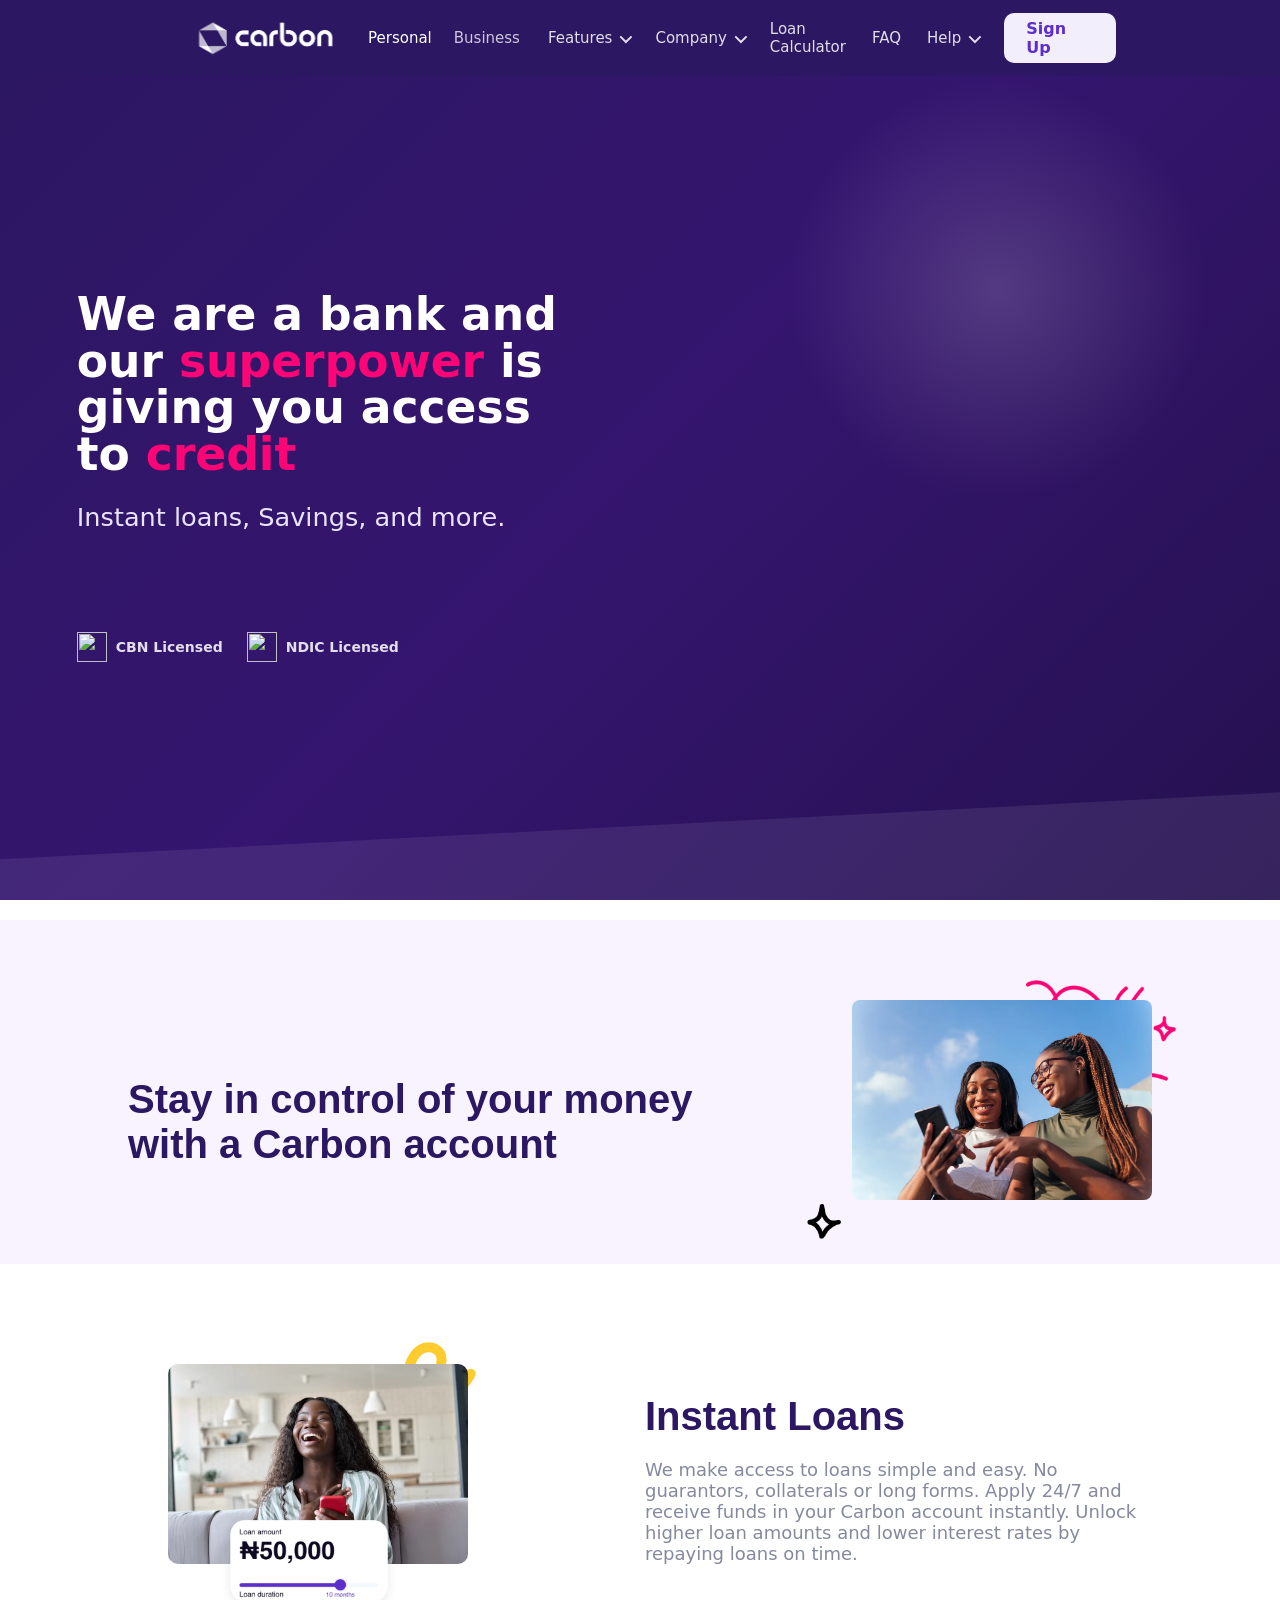
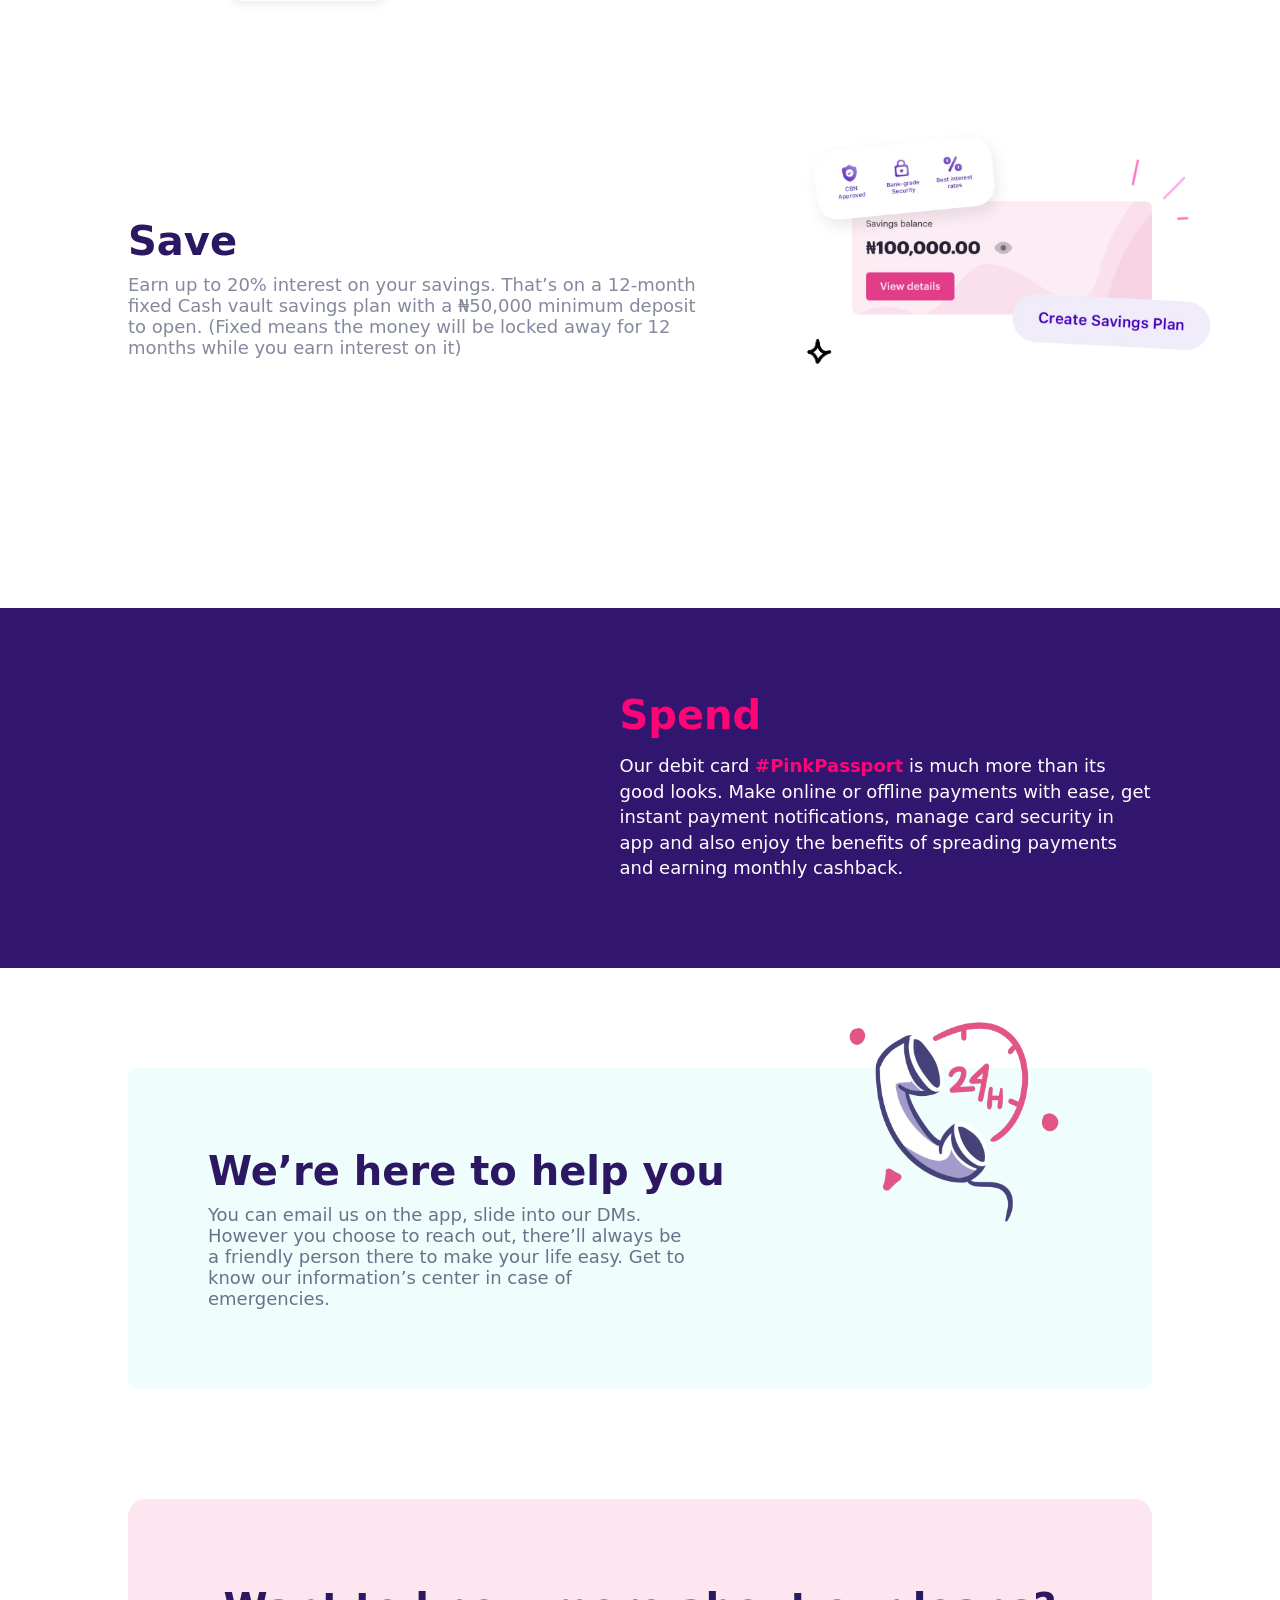
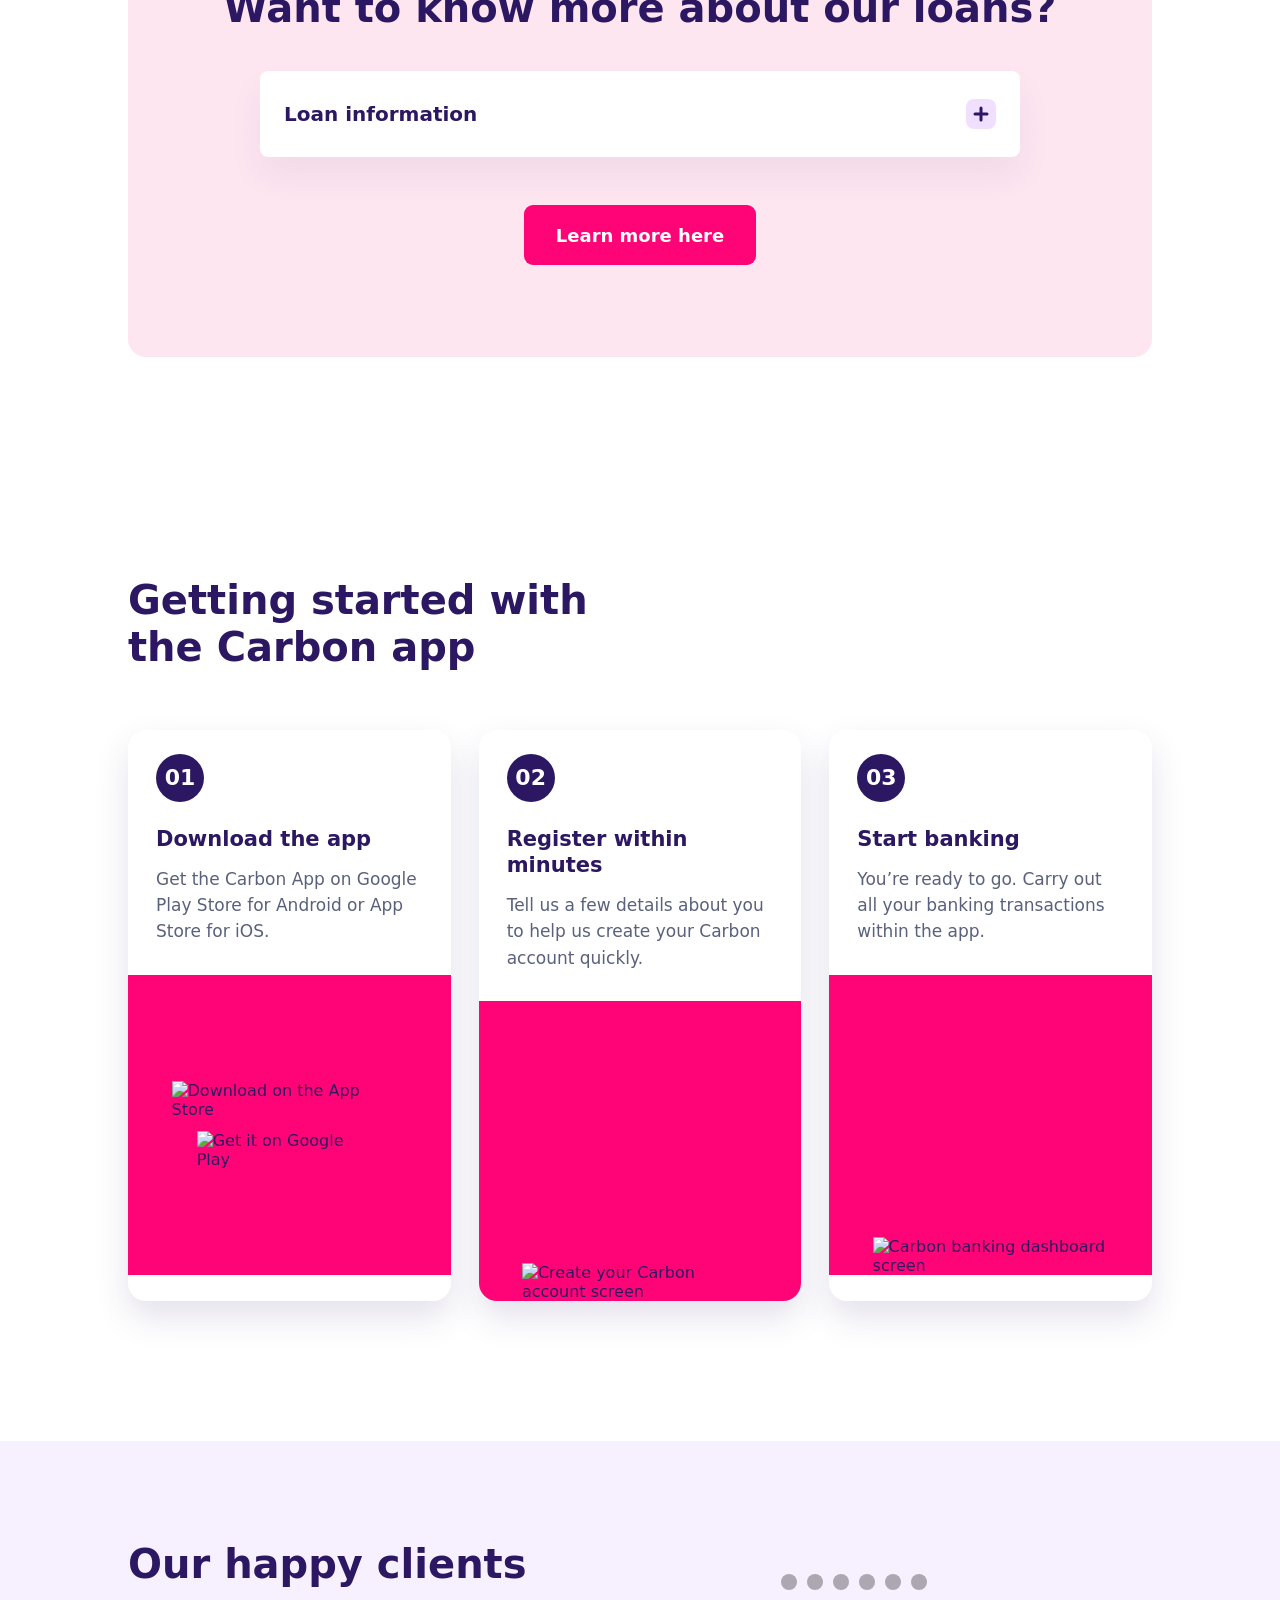
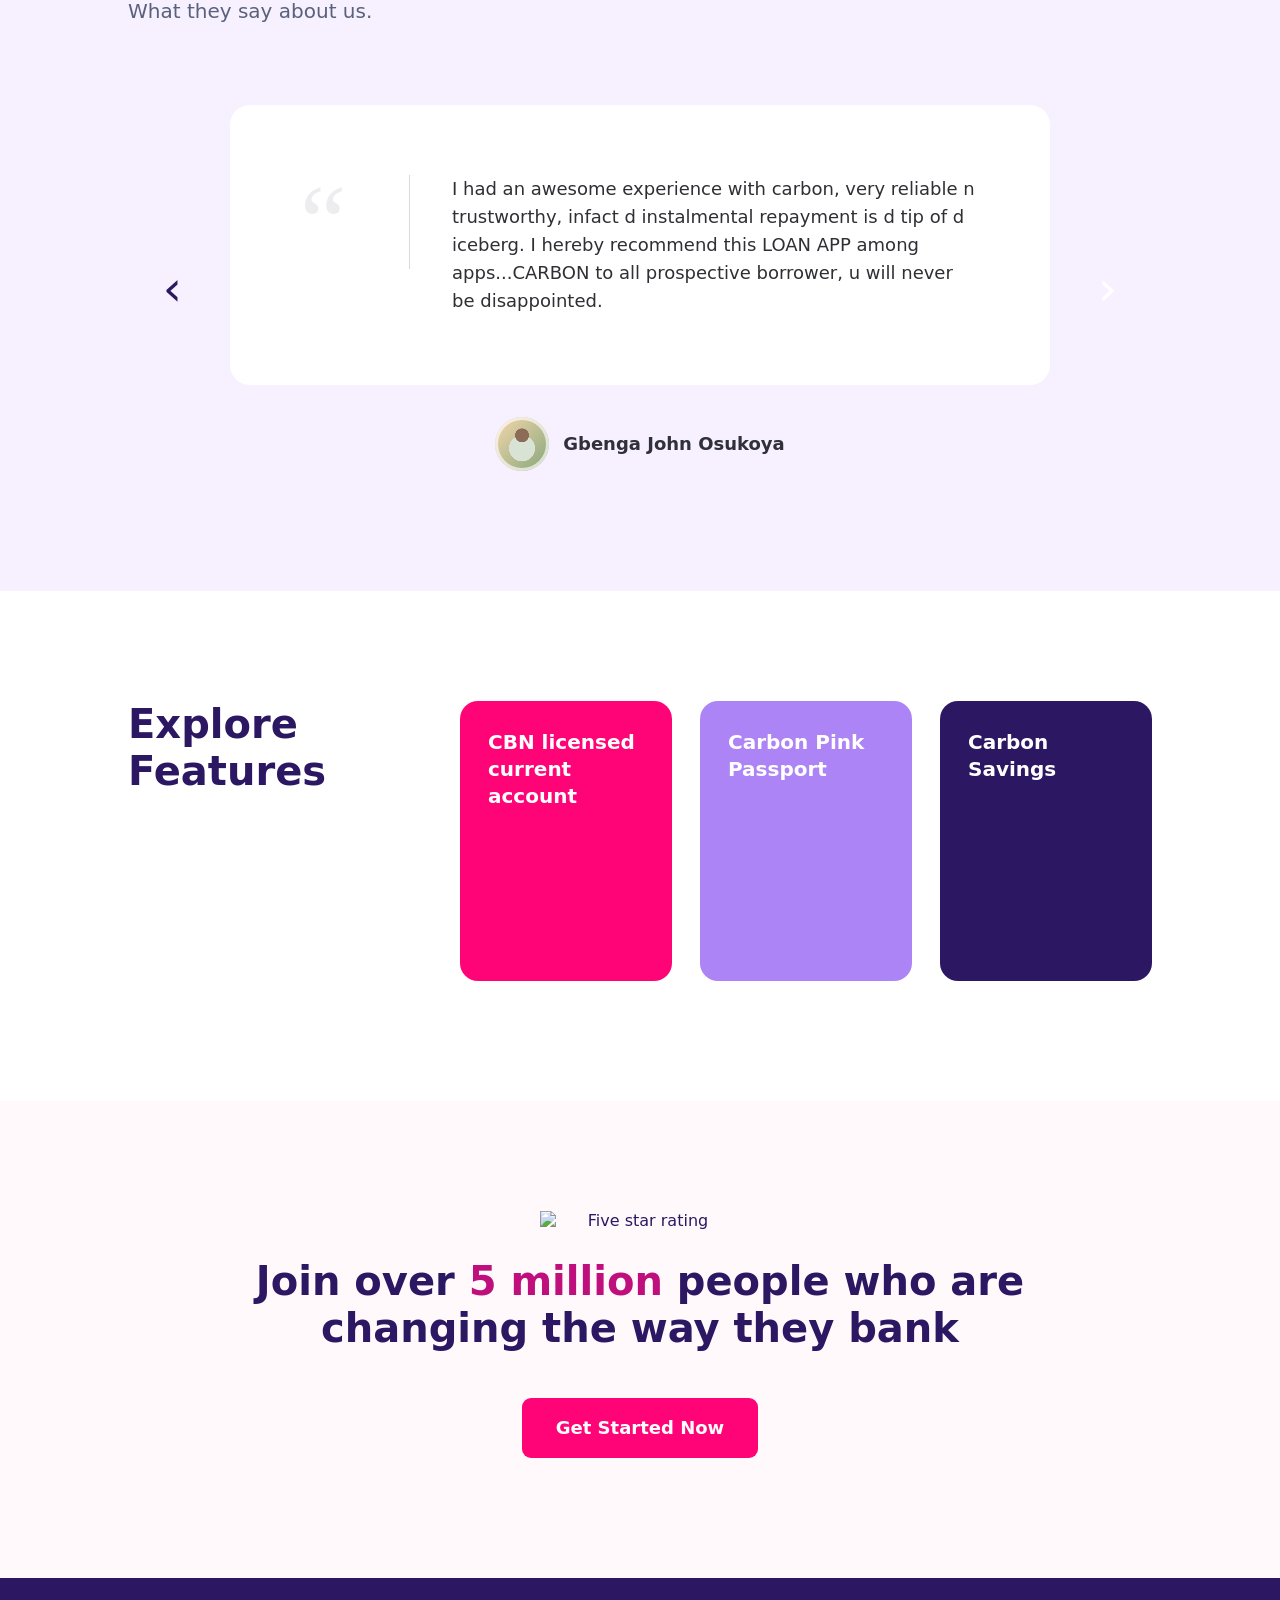
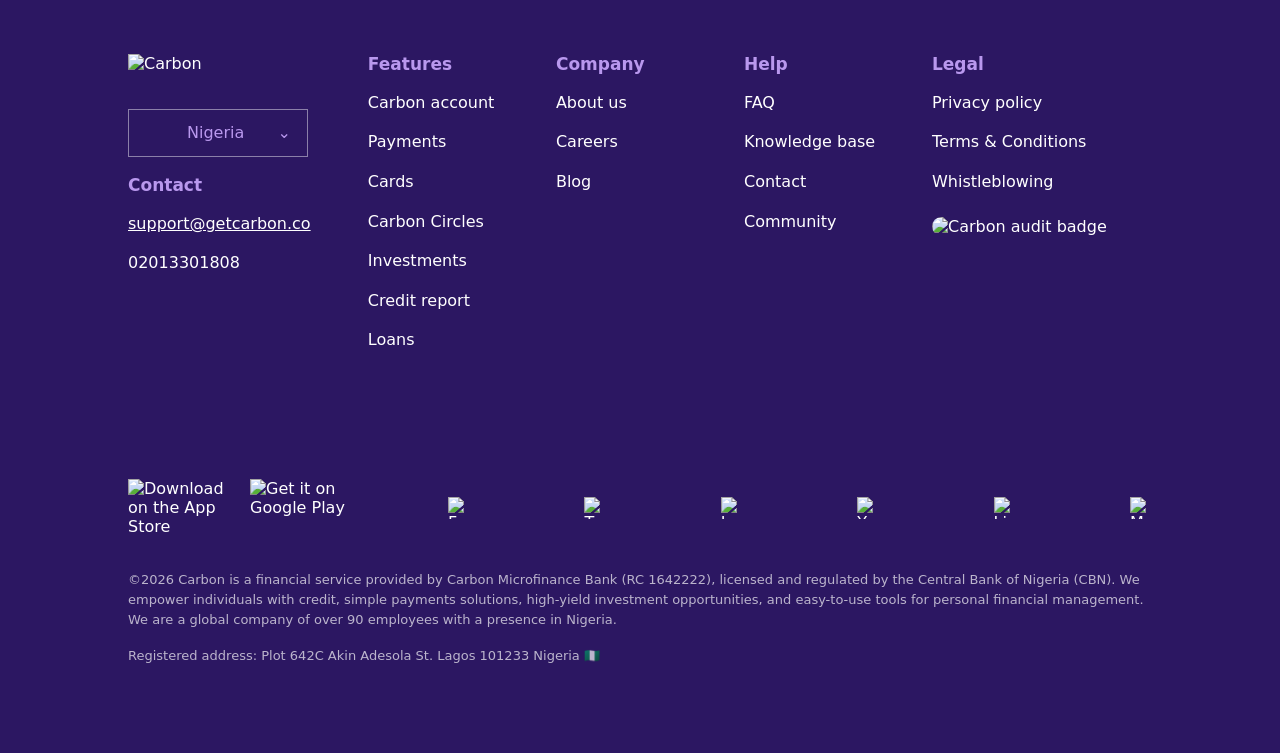
==== commit e66553a0: "responsiveness updated" ====
--- a/index.html
+++ b/index.html
@@ -26,11 +26,11 @@
           <span></span>
         </label>
 
-        <!-- <div class="nav-menu">
+        <div class="nav-menu">
           <div class="mobile-plan-links" aria-label="Account type">
             <a href="#" class="active">Personal</a>
-            <a href="#">Business</a>
-          </div> -->
+            <a href="./business/business.html" target="_blank">Business</a>
+          </div>
 
           <div class="nav-item has-dropdown">
             <button class="nav-trigger" type="button">Features</button>
--- a/index css/index.css
+++ b/index css/index.css
@@ -25,7 +25,7 @@
     BlinkMacSystemFont,
     "Segoe UI",
     sans-serif;
-  /* overflow-x: hidden; */
+  overflow-x: hidden;
 }
 
 /* styling header - start */
@@ -1756,6 +1756,7 @@
 
 @media (max-width: 640px) {
   .navbar {
+    width: min(92%, 430px);
     min-height: 68px;
   }
 
@@ -1766,6 +1767,7 @@
   .nav-menu {
     top: 68px;
     max-height: calc(100vh - 68px);
+    padding: 10px 5% 18px;
   }
 
   .hero-section {
@@ -1819,6 +1821,53 @@
 
   .save-card {
     width: 56%;
+  }
+}
+
+@media (max-width: 480px) {
+  .mobile-plan-links {
+    gap: 8px;
+  }
+
+  .mobile-plan-links a,
+  .nav-link,
+  .nav-trigger,
+  .signup-btn {
+    min-height: 48px;
+    font-size: 14px;
+  }
+
+  .dropdown-link {
+    gap: 10px;
+    padding: 10px;
+  }
+
+  .dropdown-link small {
+    font-size: 12px;
+  }
+
+  .hero-container {
+    width: 92%;
+    padding-top: 38px;
+  }
+
+  .hero-copy h1 {
+    font-size: clamp(34px, 11vw, 42px);
+    line-height: 1.05;
+  }
+
+  .hero-copy p {
+    font-size: 18px;
+  }
+
+  .license-row {
+    align-items: center;
+    flex-direction: column;
+  }
+
+  .hero-visual {
+    min-height: 330px;
+    margin-top: 24px;
   }
 }
 
@@ -1964,6 +2013,18 @@
     width: 82px;
   }
 }
+
+@media (max-width: 380px) {
+  .sic-container {
+    gap: 34px;
+    padding-top: 52px;
+    padding-bottom: 52px;
+  }
+
+  .sic-paragraph {
+    font-size: 27px;
+  }
+}
 /* media query for stay in control section - end */
 
 /* media query for instant loan - start */
@@ -2077,6 +2138,17 @@
     width: clamp(48px, 16vw, 62px);
   }
 }
+
+@media (max-width: 380px) {
+  .instant-loan-container {
+    gap: 54px;
+    margin-bottom: 82px;
+  }
+
+  .il-header {
+    font-size: 27px;
+  }
+}
 /* media query for instant loan - end */
 
 /* media query for save section - start */
@@ -2211,6 +2283,22 @@
     height: 22px;
   }
 }
+
+@media (max-width: 380px) {
+  .save-container {
+    gap: 48px;
+    padding-bottom: 84px;
+  }
+
+  .save-header {
+    font-size: 27px;
+  }
+
+  .cbn-approved img,
+  .create-savings img {
+    width: 118px;
+  }
+}
 /* media query for save section - end */
 
 /* media query for spend section - start */
@@ -2268,6 +2356,17 @@
     font-size: clamp(28px, 8.4vw, 36px);
   }
 }
+
+@media (max-width: 380px) {
+  .spend-container {
+    min-height: 520px;
+    padding-bottom: 250px;
+  }
+
+  .spend-header {
+    font-size: 27px;
+  }
+}
 /* media query for spend section - end */
 
 /* media query for we're here to help you section - start */
@@ -2346,6 +2445,16 @@
     width: clamp(200px, 72vw, 260px);
   }
 }
+
+@media (max-width: 380px) {
+  .help-you-texts {
+    padding-inline: 20px;
+  }
+
+  .help-you-header {
+    font-size: 27px;
+  }
+}
 /* media query for we're here to help you section - end */
 
 /* media query for the know more section - start */
@@ -2408,6 +2517,21 @@
     font-size: 16px;
   }
 }
+
+@media (max-width: 380px) {
+  .know-more-wrapper {
+    width: 92%;
+    padding-inline: 12px;
+  }
+
+  .know-more-header {
+    font-size: 27px;
+  }
+
+  .know-more-summary {
+    font-size: 16px;
+  }
+}
 /* media query for  the know more section - end */
 
 /* media query for the getting started w the carbon section - start */
@@ -2487,6 +2611,16 @@
     width: 44px;
     height: 44px;
     font-size: 20px;
+  }
+}
+
+@media (max-width: 380px) {
+  .getting-card-top {
+    padding-inline: 18px;
+  }
+
+  .getting-card-bottom {
+    min-height: 220px;
   }
 }
 /* media query for the getting started w the carbon section - end */
@@ -2584,6 +2718,16 @@
     font-size: 16px;
   }
 }
+
+@media (max-width: 380px) {
+  .testimonial-card {
+    padding: 34px 18px;
+  }
+
+  .quote-mark {
+    font-size: 64px;
+  }
+}
 /* media query for the happy clients section - end */
 
 /* media query for the explore features section - start */
@@ -2654,6 +2798,13 @@
     font-size: 18px;
   }
 }
+
+@media (max-width: 380px) {
+  .explore-feature-card {
+    flex-basis: min(88vw, 280px);
+    padding: 20px;
+  }
+}
 /* media query for the explore features section - end */
 
 /* media query for the five star section - start */
@@ -2705,6 +2856,12 @@
     margin-top: 34px;
     padding: 0 24px;
     font-size: 16px;
+  }
+}
+
+@media (max-width: 380px) {
+  .five-star-header {
+    font-size: 27px;
   }
 }
 /* media query for the five star section - end */
@@ -2782,4 +2939,18 @@
     gap: 18px;
   }
 }
+
+@media (max-width: 380px) {
+  .store-badges img {
+    max-width: 150px;
+  }
+
+  .footer-socials {
+    gap: 14px;
+  }
+
+  .footer-legal-text {
+    font-size: 12px;
+  }
+}
 /* media query for the footer - end */
